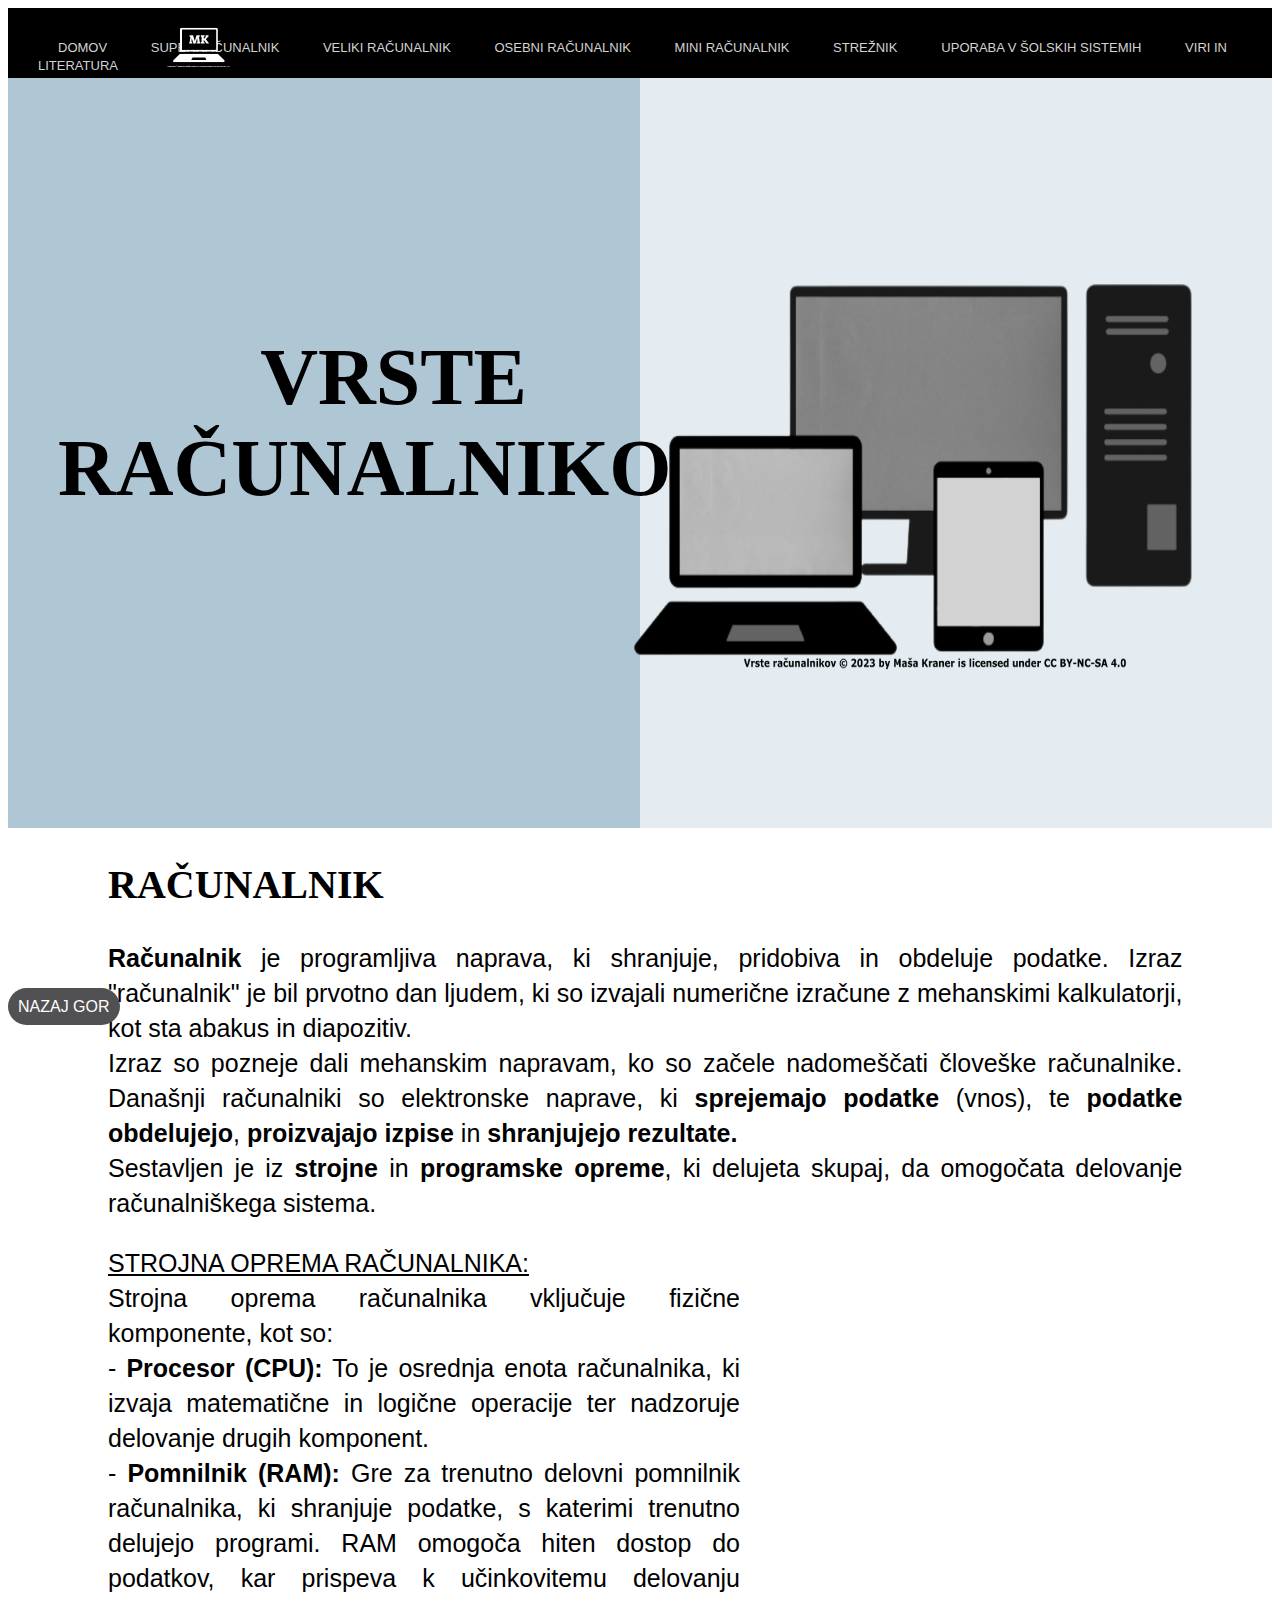
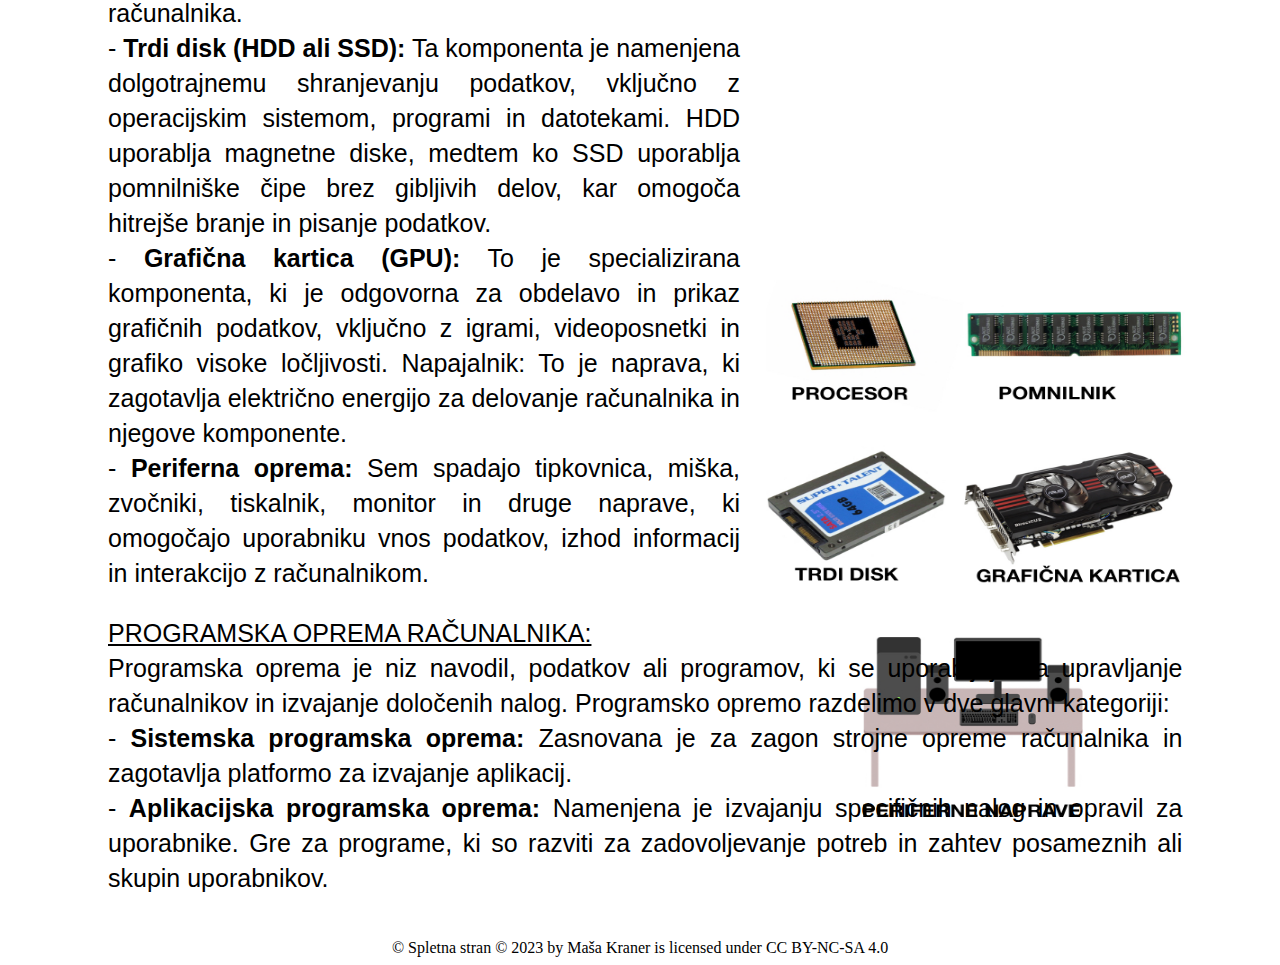
==== index.html @ db005676 "Update index.html" ====
<!DOCTYPE html>
<html>
<head> <!-- v glavi ponavadi opišemo dokument. Kar napišemo ni vidno v brskalniku -->
		<title> Vrste računalnikov </title> <!-- naslov je viden v naslovni vrstici brskalnika -->
		<meta charset="UTF-8"> <!-- pokriva skoraj vse znake in simbole na svetu -->
		<meta name="viewport" content="width=device-width; initial-scale=1.0">
		<link rel="stylesheet" type="text/css" href="css/style.css"> <!-- povezava do style.css datoteke -->
</head>
<body>
	<nav> <!-- meni vrstica-->
		<ul>
			<li><a href="index.html"> DOMOV </a></li> <!-- povezava do index (začetne) strani -->
			<li><a href="super_racunalnik.html"> SUPERRAČUNALNIK </a></li> <!-- povezava do superračunalnik strani -->
			<li><a href="veliki_racunalnik.html"> VELIKI RAČUNALNIK </a></li> <!-- povezava do veliki računalnik strani -->
			<li><a href="osebni_racunalnik.html"> OSEBNI RAČUNALNIK </a></li> <!-- povezava do osebni računalnik strani -->
			<li><a href="mini_racunalnik.html"> MINI RAČUNALNIK </a></li> <!-- povezava do mini računalnik strani -->
			<li><a href="strezniki.html"> STREŽNIK</a></li> <!-- povezava do strežnik strani -->
			<li><a href="uporaba_v_solah.html"> UPORABA V ŠOLSKIH SISTEMIH </a></li> <!-- povezava do uporaba v šolah strani -->
			<li><a href="viri.html"> VIRI IN LITERATURA</a></li> <!-- povezava do viri in literature -->
			<li><a class="brez" href="index.html"><img style="position: absolute; top:0%;" src="slike/MK.svg" alt="logo" width="90" height="90"></a> </li> <!-- logo (vektorska slika .svg), klik na logo popelje uporabnika na prvotno stran -->
		</ul>
	</nav>

	<div class="ozadje"> <h1 style="position: relative;left:50px; top:200px; font-size: 80px;"> VRSTE <br> RAČUNALNIKOV </h1> <img style="position: absolute; right:4%; top:30%;" src="slike/prvaSlika.png" alt="Vrste računalnikov" width="600" height="400"> </div> <!-- na prvi strani, da se ozadje razdeli na dve barvi, na levi strani je naslov VRSTE RAČUNALNIKOV, na desni strani pa je slika vrst računalnikov -->

	<h2> RAČUNALNIK </h2> 
	
	<p> <b>Računalnik</b> je programljiva naprava, ki shranjuje, pridobiva in obdeluje podatke. Izraz "računalnik" je bil prvotno dan ljudem, ki so izvajali numerične izračune z mehanskimi kalkulatorji, kot sta abakus in diapozitiv.<br> 
	Izraz so pozneje dali mehanskim napravam, ko so začele nadomeščati človeške računalnike. Današnji računalniki so elektronske naprave, ki <b>sprejemajo podatke</b> (vnos), te <b>podatke obdelujejo</b>,<b> proizvajajo izpise </b> in <b>shranjujejo rezultate.</b> <br>
	Sestavljen je iz <b>strojne</b> in <b>programske opreme</b>, ki delujeta skupaj, da omogočata delovanje računalniškega sistema. <br> </p>

	<!-- da je besedilo samo na polovici strani -->
	<div class="polovica_besedila"> <u>STROJNA OPREMA RAČUNALNIKA:</u><br>
	Strojna oprema računalnika vključuje fizične komponente, kot so:<br>
	-<b> Procesor (CPU):</b> To je osrednja enota računalnika, ki izvaja matematične in logične operacije ter nadzoruje delovanje drugih komponent.<br>
	-<b> Pomnilnik (RAM):</b> Gre za trenutno delovni pomnilnik računalnika, ki shranjuje podatke, s katerimi trenutno delujejo programi. RAM omogoča hiten dostop do podatkov, kar prispeva k učinkovitemu delovanju računalnika. <br>
	-<b> Trdi disk (HDD ali SSD):</b> Ta komponenta je namenjena dolgotrajnemu shranjevanju podatkov, vključno z operacijskim sistemom, programi in datotekami. HDD uporablja magnetne diske, medtem ko SSD uporablja pomnilniške čipe brez gibljivih delov, kar omogoča hitrejše branje in pisanje podatkov.<br>
	-<b> Grafična kartica (GPU):</b> To je specializirana komponenta, ki je odgovorna za obdelavo in prikaz grafičnih podatkov, vključno z igrami, videoposnetki in grafiko visoke ločljivosti.
	Napajalnik: To je naprava, ki zagotavlja električno energijo za delovanje računalnika in njegove komponente. <br>
	-<b> Periferna oprema:</b> Sem spadajo tipkovnica, miška, zvočniki, tiskalnik, monitor in druge naprave, ki omogočajo uporabniku vnos podatkov, izhod informacij in interakcijo z računalnikom. <br> </div>

	<img style="position:absolute; right:5%; bottom:-170%;" src="slike/strojna_oprema.jpeg" alt="Vrste racunalnikov © 2023 by Maša Kraner is licensed under CC BY-NC-SA 4.0 " width="450" height="550">   <!-- slika bo na desni strani zaslona, odmakjena od zgornjega in desnega roba glede na procente, prilagodila sem tudi velikosti slik -->

	<p> <u>PROGRAMSKA OPREMA RAČUNALNIKA:</u> <br>
	Programska oprema je niz navodil, podatkov ali programov, ki se uporabljajo za upravljanje računalnikov in izvajanje določenih nalog. Programsko opremo razdelimo v dve glavni kategoriji: <br>
	- <b>Sistemska programska oprema:</b> Zasnovana je za zagon strojne opreme računalnika in zagotavlja platformo za izvajanje aplikacij. <br>
	- <b>Aplikacijska programska oprema:</b> Namenjena je izvajanju specifičnih nalog in opravil za uporabnike. Gre za programe, ki so razviti za zadovoljevanje potreb in zahtev posameznih ali skupin uporabnikov. <br>  </p>

	<a href="#" class="gumb_za_gor">NAZAJ GOR</a> <!-- ko uporabnik pride do konca strani, se vmes pojavi gumb, ki te vrne nazaj na zgornjo stran -->
	
	<footer style="text-align: center;"> &copy; Spletna stran © 2023 by Maša Kraner is licensed under CC BY-NC-SA 4.0  </footer> <!-- CC licenca spletne strani-->

</body>
</html>
---- css/style.css ----
body {
	overflow-x: hidden
}

/* Naslov h1, ki je na začetni strani bo imel sredinsko poravnavo, pisava bo Comic Sans MS in velikosti 40px */
h1{
	text-align: center;
	font-family: Comic Sans MS;
	font-size: 40px;
}

/* vsi podnaslovi h2 so velikosti 40px, pisave Verdane in od levega roba odmaknjeni za 100px*/
h2{
	font-size: 40px;
	font-family: verdana;
	position: relative;
	left: 100px;
}

/* vsa besedila so velikosti 25px, imajo obojestransko pravnavo, pisava je Arial, 
širina celotnega besedila je 85% glede na zaslon, in odmaknjeno za 100px od levega roba. 
prav tako je odmik med vrsticami 35px */
p{
	font-size: 25px;
	position: relative;
	text-align: justify;
	font-family: arial;
	left: 100px;
	width:85%;
	line-height: 35px;
}

/* višina menija je 70px in je širok 100% glede na zaslon */
nav {
	top: 0;
	left: 0;
	height: 70px;
	width: 100%;
	overflow: hidden;
}

/* seznam ne bo označen, prostor okoli besedila bo 30px in ozadje bo črno */
ul {
	list-style-type: none;
	padding: 30px;
	margin: 0;
	background-color: black;
}

/* elementi bodo v vrstici namesto v stolpcih, velikosti 12px in Arial pisave */
li {
	display: inline;
	font-size: 13px;
	font-family: Arial;
}

/* besedilo ne bo označeno, bo svetlo sive barve*/ 
li a {
	text-decoration: none;
	color: lightgrey;
	padding: 10px 20px; /* prostor okoli besedila */
}

/* ko se z miško postaviš na element, ta spremeni barvo na temno sivo. Obarvani okvirček ima padding 10 in 20px. Pisava pa se spremeni na črno barvo*/
li a:hover {
  	background-color: darkgrey;
  	padding: 10px 20px;
  	color: black;
}

.brez:hover {
	background-color: black;
  	padding: 10px 20px;
  	color: black;
}

/* ozadje na začetni strani, je polovica v temno modri in svetlo modri barvi. Velikosti je 750px in ima širino čez celoten zaslon*/
.ozadje{
	width: 100%;
	left:0;
	height: 750px;
	/* prva polovica (od 0-50% zaslona bo temno modre barve, od 50-100% zaslona bo pa svetlo modre barve)*/
	background: linear-gradient(
	  to right,
	  #AFC6D5 0%, 
	  #AFC6D5 50%,
	  #E4ECF1 50%,
	  #E4ECF1 100%
	);
	display: flex;

}

/* besedilo je enako kot pri p, samo da je širina lahko do 50% glede na zaslon*/
.polovica_besedila {
	font-size: 25px;
	position: relative;
	text-align: justify;
	font-family: arial;
	left: 100px;
	width:50%;
	line-height: 35px;
}

/* ko se uporabnik pomakne po strani navzdol, se pojavi gumb. Ko uporabnik klikne na gumb, ga vrne nazaj na začetek strani. */

.gumb_za_gor {
  --offset: 80px; /* ko se uporabnik pomakne po strani navzdol za 80px se gumb pojavi */
  margin-top: calc(100vh + var(--offset));
  position: sticky; /* omogoča, da je gumb vedno na spodnji strani*/
  bottom: 20px;  /* od spodnjega roba bo gumb odmaknjen za 20px */    
  text-decoration: none; /* gumb ne bo podčrtan */
  padding: 10px; /* padding bo za 10px - velikost prostora okoli besedila */
  font-family: sans-serif;
  color: #fff; /* barva pisave bo črna */
  background: #515052; /* ozadje gumba bo temno sive barve */
  border-radius: 100px; /* robovi gumba bodo zaokroženi*/
  white-space: nowrap; /*da je besedilo NAZAJ GOR v eni vrstici */
}
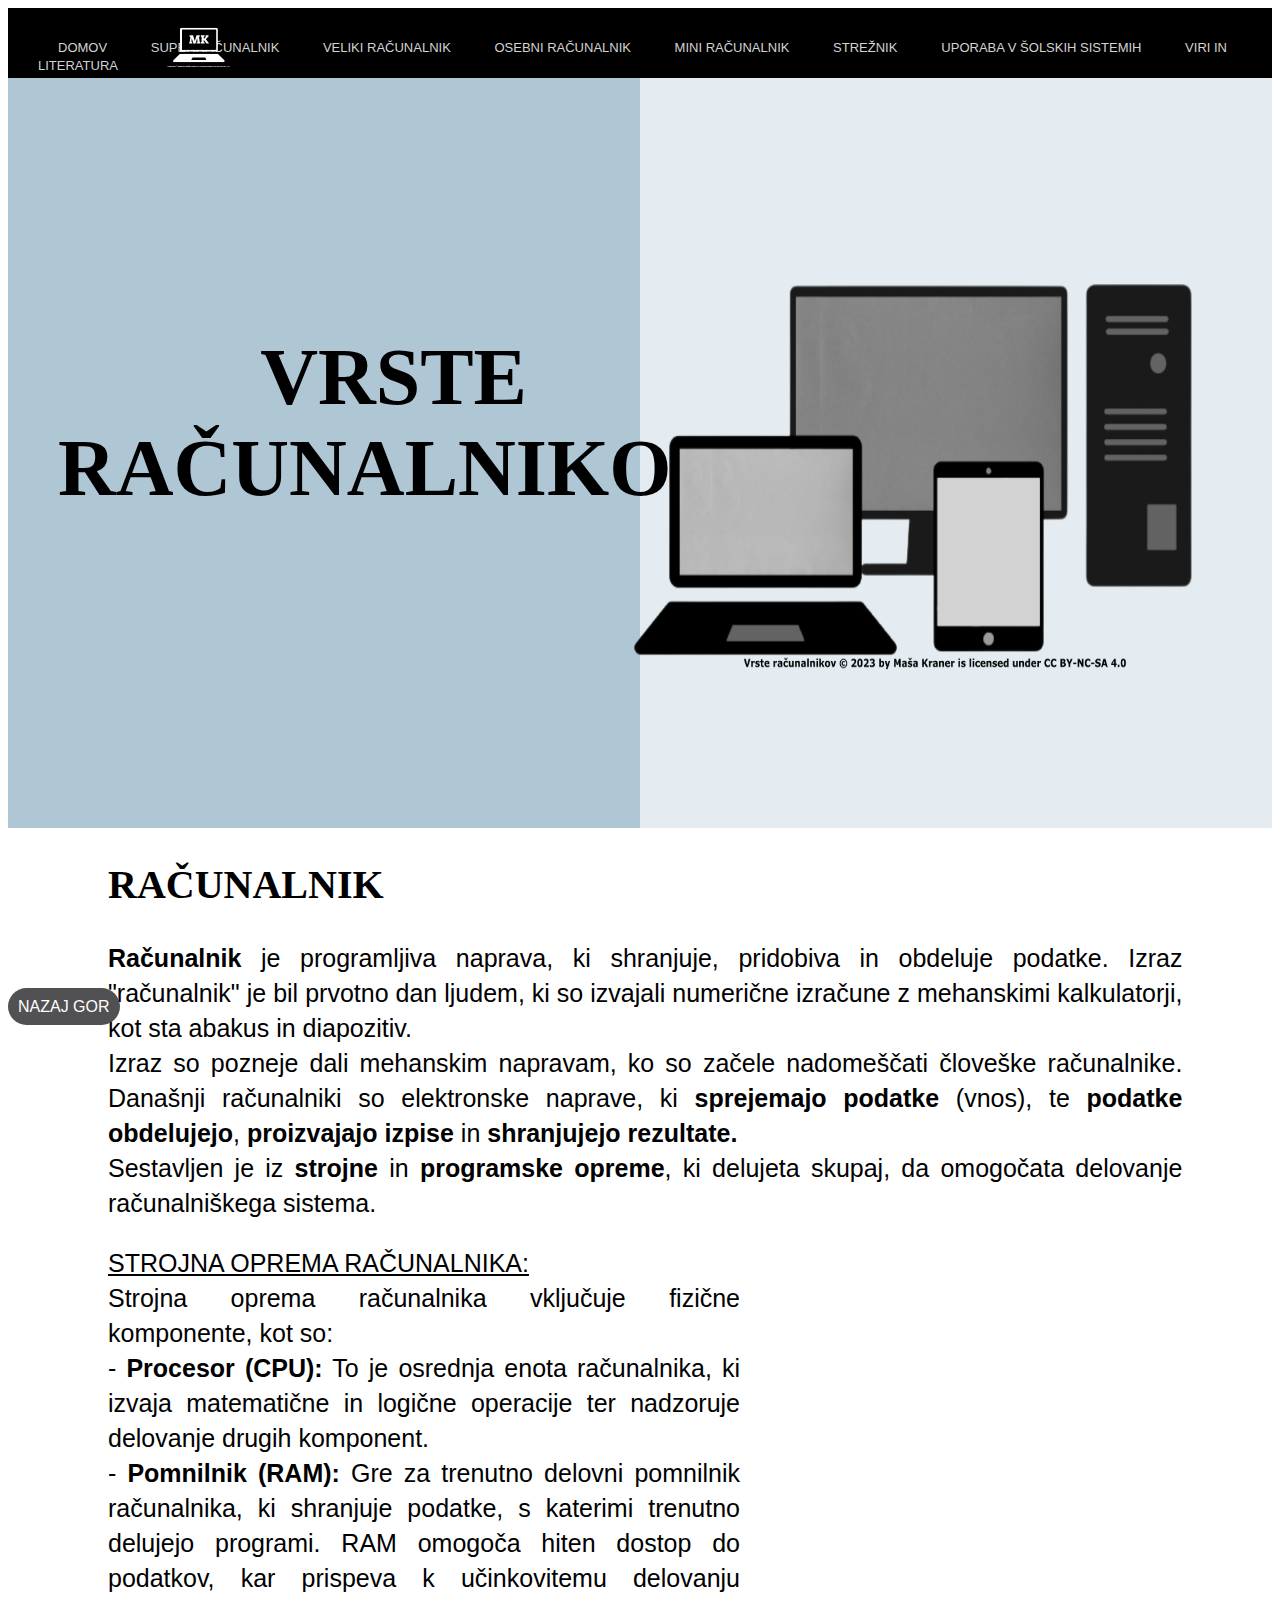
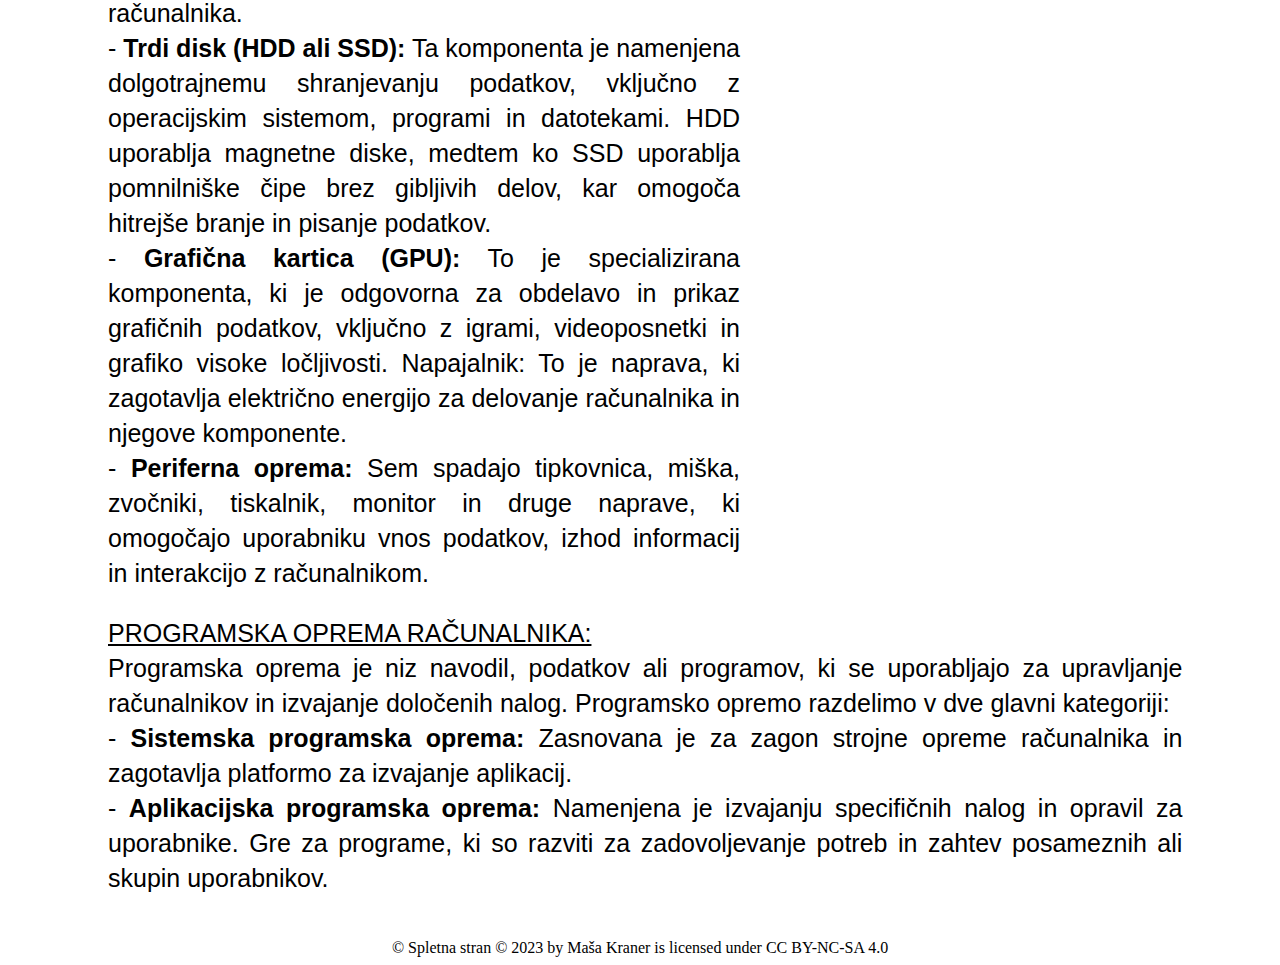
==== commit 1979a5de: "Update index.html" ====
--- a/index.html
+++ b/index.html
@@ -39,7 +39,7 @@
 	Napajalnik: To je naprava, ki zagotavlja električno energijo za delovanje računalnika in njegove komponente. <br>
 	-<b> Periferna oprema:</b> Sem spadajo tipkovnica, miška, zvočniki, tiskalnik, monitor in druge naprave, ki omogočajo uporabniku vnos podatkov, izhod informacij in interakcijo z računalnikom. <br> </div>
 
-	<img style="position:absolute; right:5%; bottom:-170%;" src="slike/strojna_oprema.jpeg" alt="Vrste racunalnikov © 2023 by Maša Kraner is licensed under CC BY-NC-SA 4.0 " width="450" height="550">   <!-- slika bo na desni strani zaslona, odmakjena od zgornjega in desnega roba glede na procente, prilagodila sem tudi velikosti slik -->
+	<img style="position:absolute; right:5%; bottom:170%;" src="slike/strojna_oprema.jpeg" alt="Vrste racunalnikov © 2023 by Maša Kraner is licensed under CC BY-NC-SA 4.0 " width="450" height="550">   <!-- slika bo na desni strani zaslona, odmakjena od zgornjega in desnega roba glede na procente, prilagodila sem tudi velikosti slik -->
 
 	<p> <u>PROGRAMSKA OPREMA RAČUNALNIKA:</u> <br>
 	Programska oprema je niz navodil, podatkov ali programov, ki se uporabljajo za upravljanje računalnikov in izvajanje določenih nalog. Programsko opremo razdelimo v dve glavni kategoriji: <br>
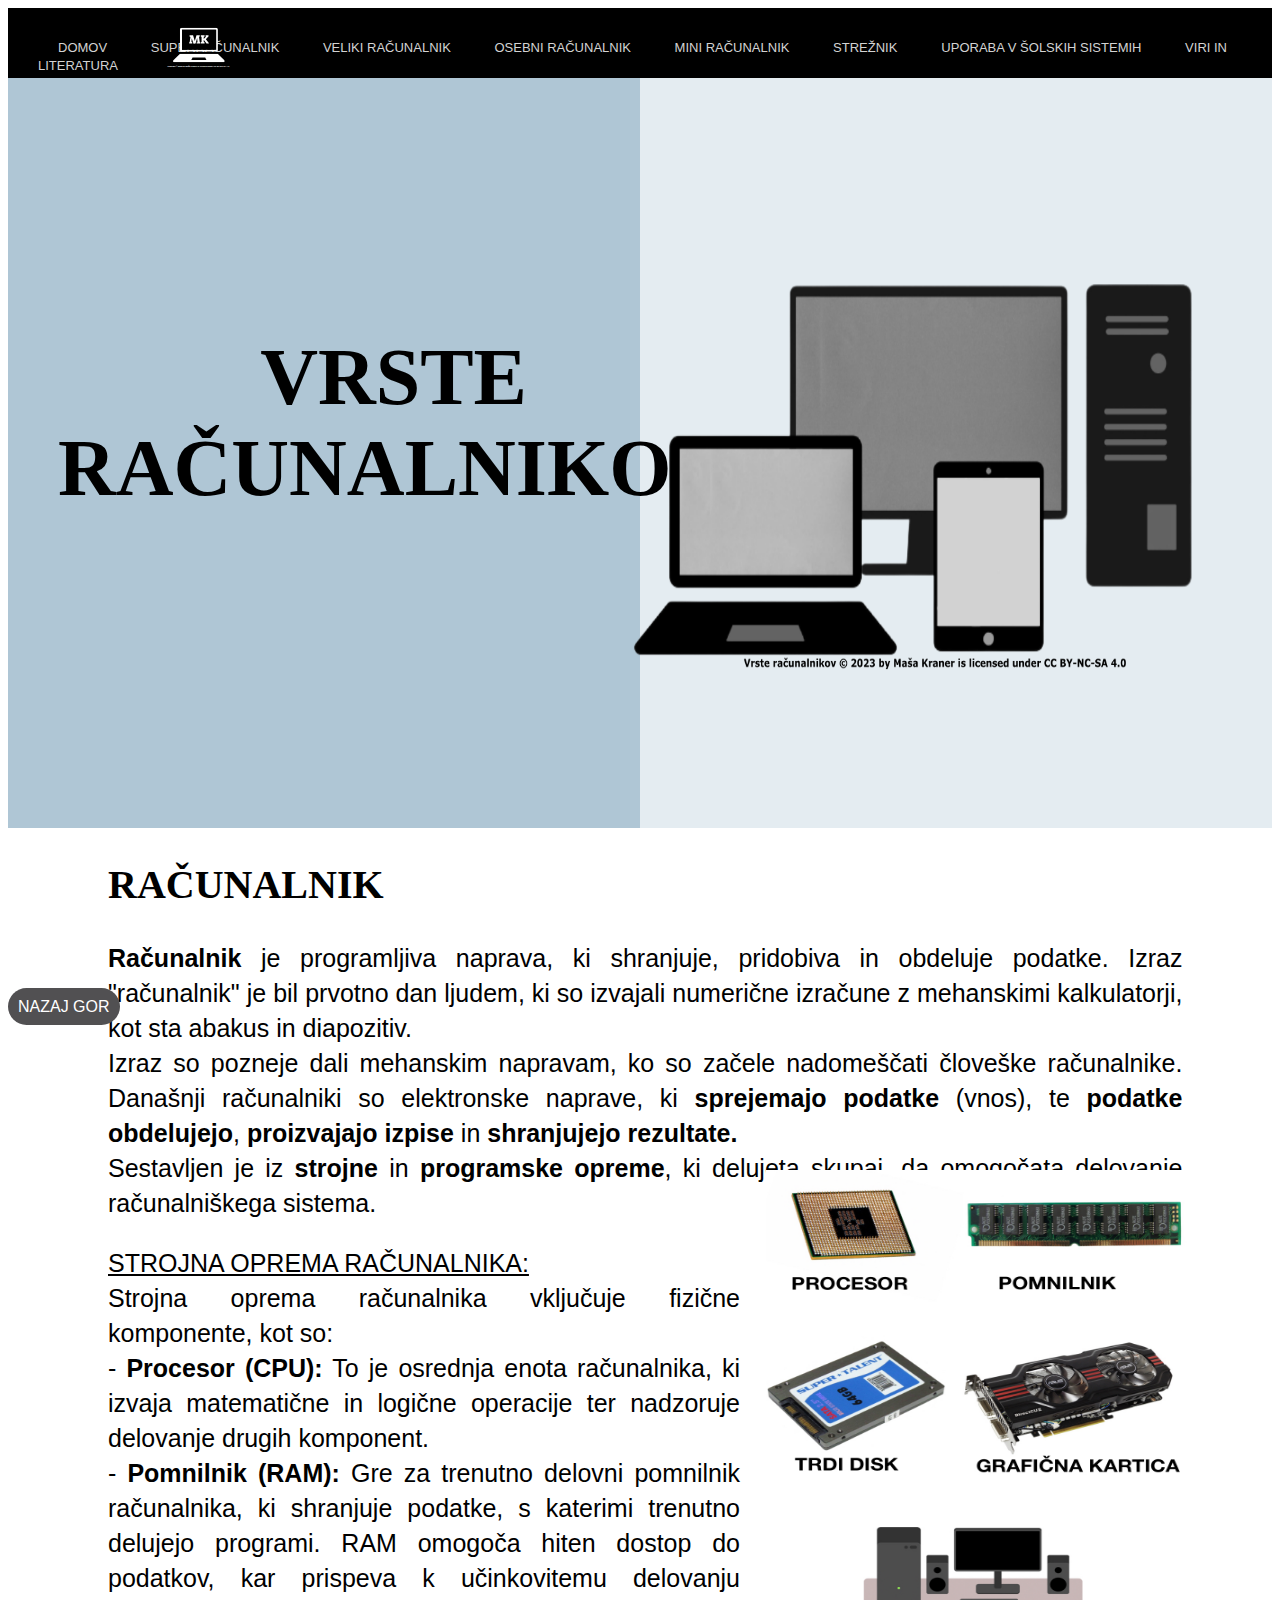
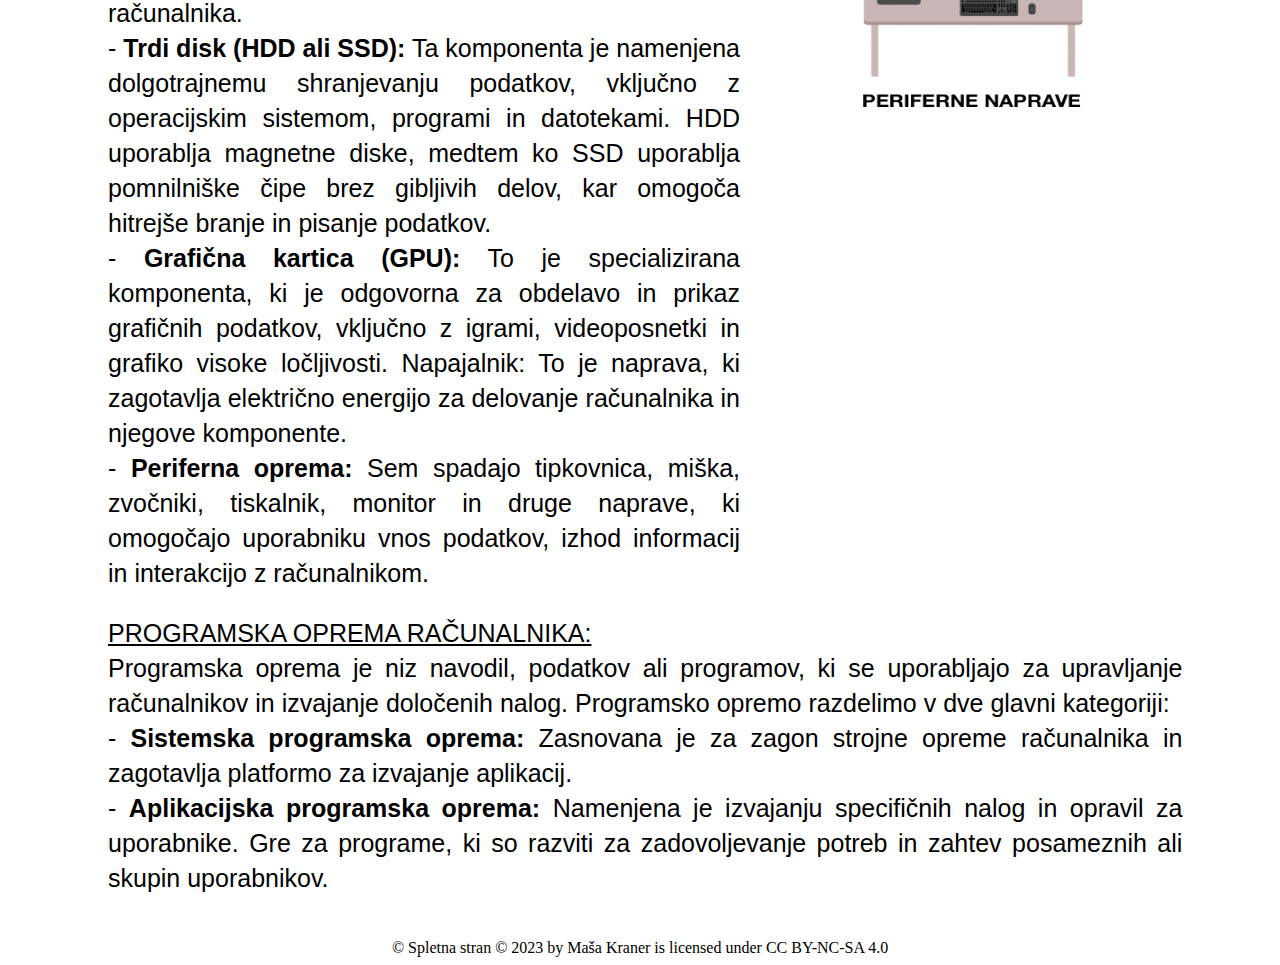
==== commit 1faa9a02: "Update index.html" ====
--- a/index.html
+++ b/index.html
@@ -39,7 +39,7 @@
 	Napajalnik: To je naprava, ki zagotavlja električno energijo za delovanje računalnika in njegove komponente. <br>
 	-<b> Periferna oprema:</b> Sem spadajo tipkovnica, miška, zvočniki, tiskalnik, monitor in druge naprave, ki omogočajo uporabniku vnos podatkov, izhod informacij in interakcijo z računalnikom. <br> </div>
 
-	<img style="position:absolute; right:5%; bottom:170%;" src="slike/strojna_oprema.jpeg" alt="Vrste racunalnikov © 2023 by Maša Kraner is licensed under CC BY-NC-SA 4.0 " width="450" height="550">   <!-- slika bo na desni strani zaslona, odmakjena od zgornjega in desnega roba glede na procente, prilagodila sem tudi velikosti slik -->
+	<img style="position:absolute; right:5%; top:130%;" src="slike/strojna_oprema.jpeg" alt="Vrste racunalnikov © 2023 by Maša Kraner is licensed under CC BY-NC-SA 4.0 " width="450" height="550">   <!-- slika bo na desni strani zaslona, odmakjena od zgornjega in desnega roba glede na procente, prilagodila sem tudi velikosti slik -->
 
 	<p> <u>PROGRAMSKA OPREMA RAČUNALNIKA:</u> <br>
 	Programska oprema je niz navodil, podatkov ali programov, ki se uporabljajo za upravljanje računalnikov in izvajanje določenih nalog. Programsko opremo razdelimo v dve glavni kategoriji: <br>
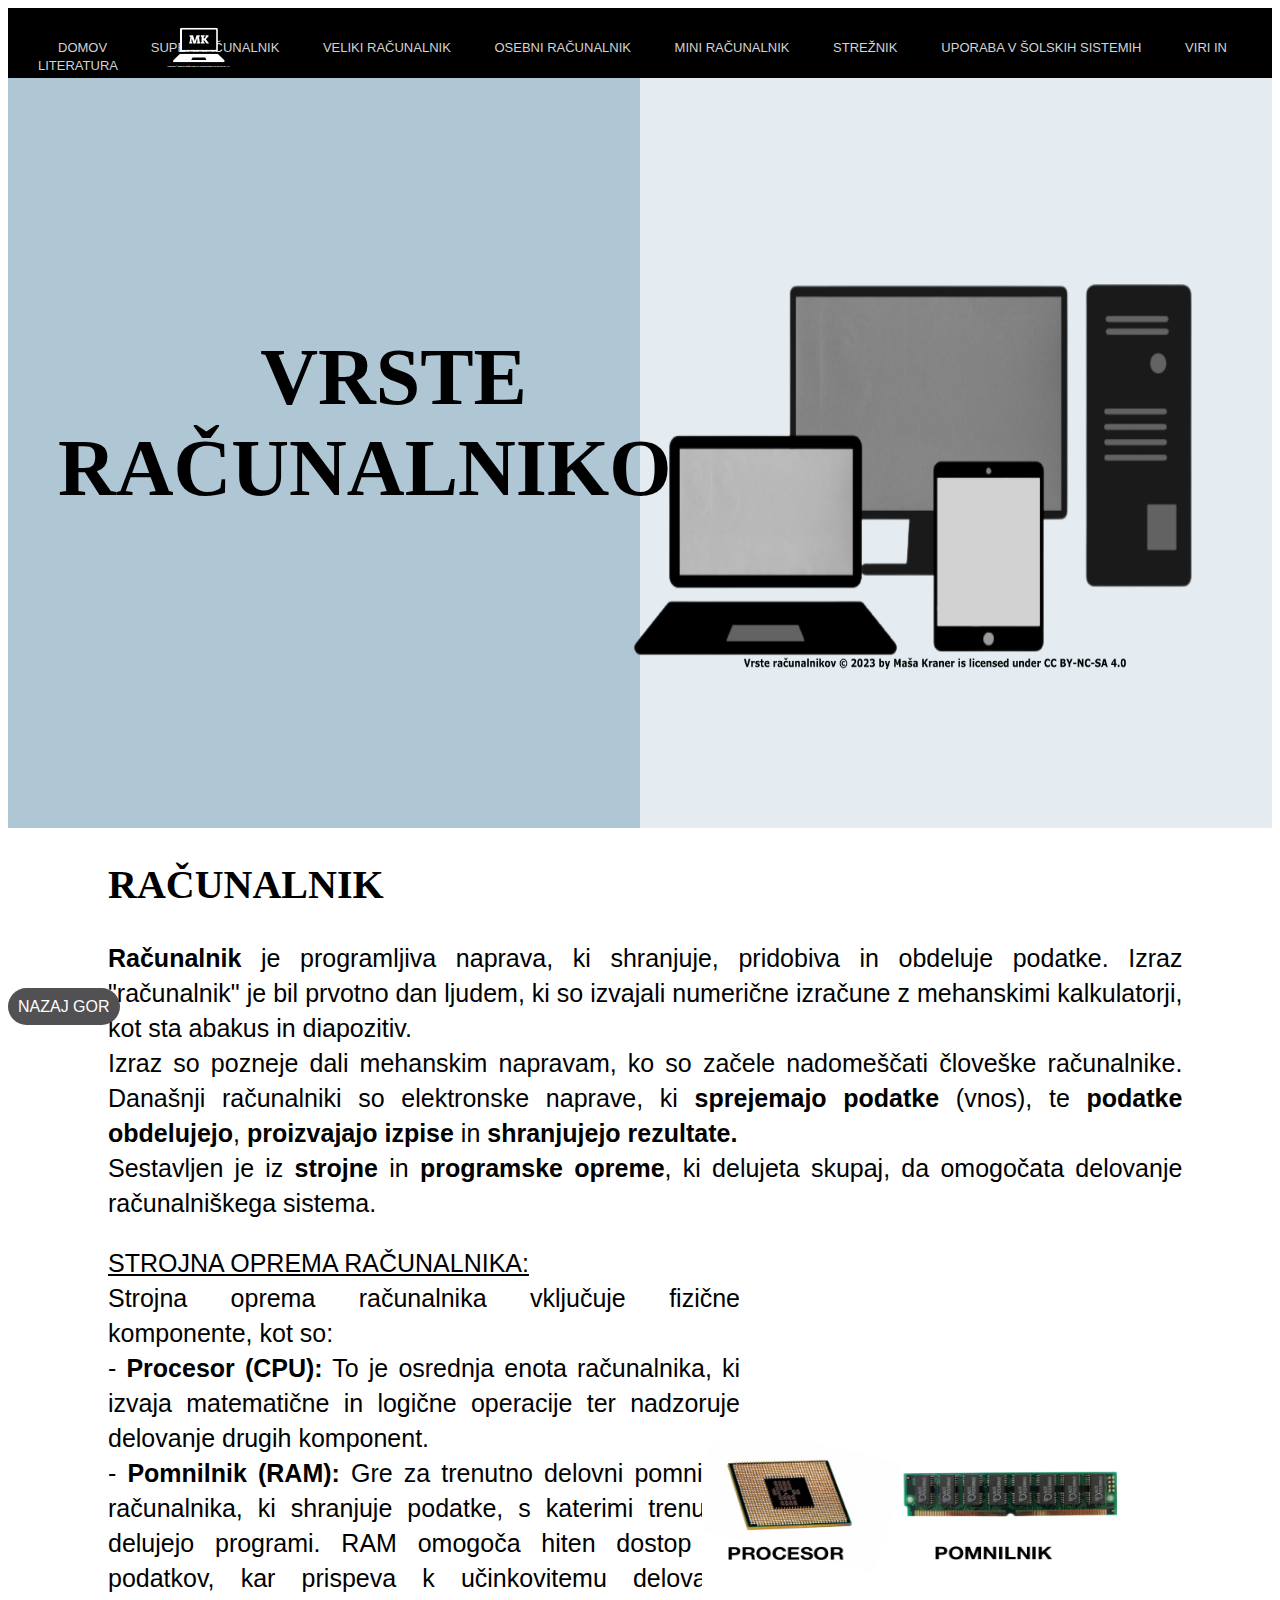
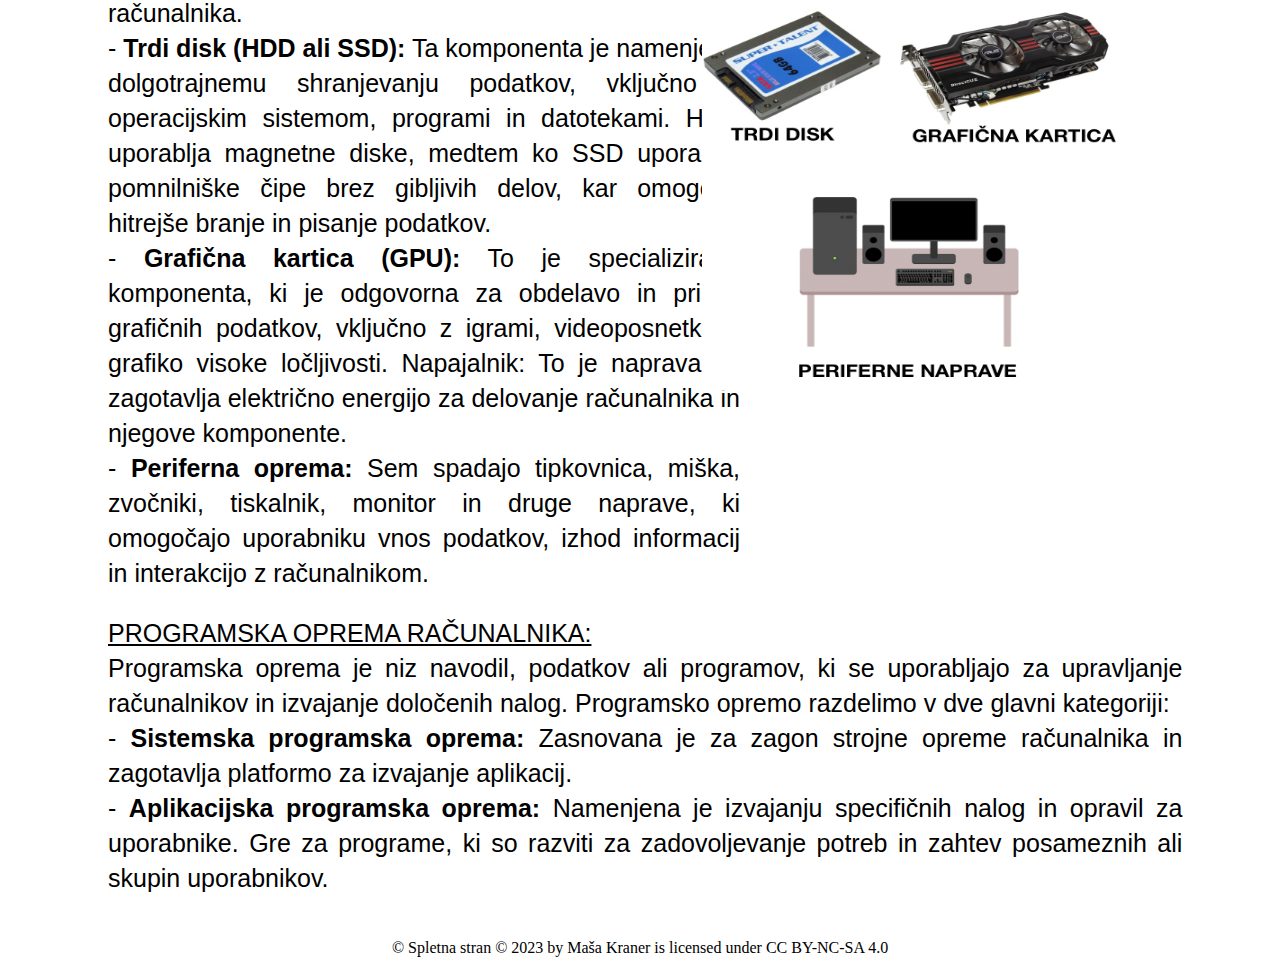
==== commit 83dd30f1: "Update index.html" ====
--- a/index.html
+++ b/index.html
@@ -39,7 +39,7 @@
 	Napajalnik: To je naprava, ki zagotavlja električno energijo za delovanje računalnika in njegove komponente. <br>
 	-<b> Periferna oprema:</b> Sem spadajo tipkovnica, miška, zvočniki, tiskalnik, monitor in druge naprave, ki omogočajo uporabniku vnos podatkov, izhod informacij in interakcijo z računalnikom. <br> </div>
 
-	<img style="position:absolute; right:5%; top:130%;" src="slike/strojna_oprema.jpeg" alt="Vrste racunalnikov © 2023 by Maša Kraner is licensed under CC BY-NC-SA 4.0 " width="450" height="550">   <!-- slika bo na desni strani zaslona, odmakjena od zgornjega in desnega roba glede na procente, prilagodila sem tudi velikosti slik -->
+	<img style="position:absolute; right:10%; top:160%;" src="slike/strojna_oprema.jpeg" alt="Vrste racunalnikov © 2023 by Maša Kraner is licensed under CC BY-NC-SA 4.0 " width="450" height="550">   <!-- slika bo na desni strani zaslona, odmakjena od zgornjega in desnega roba glede na procente, prilagodila sem tudi velikosti slik -->
 
 	<p> <u>PROGRAMSKA OPREMA RAČUNALNIKA:</u> <br>
 	Programska oprema je niz navodil, podatkov ali programov, ki se uporabljajo za upravljanje računalnikov in izvajanje določenih nalog. Programsko opremo razdelimo v dve glavni kategoriji: <br>
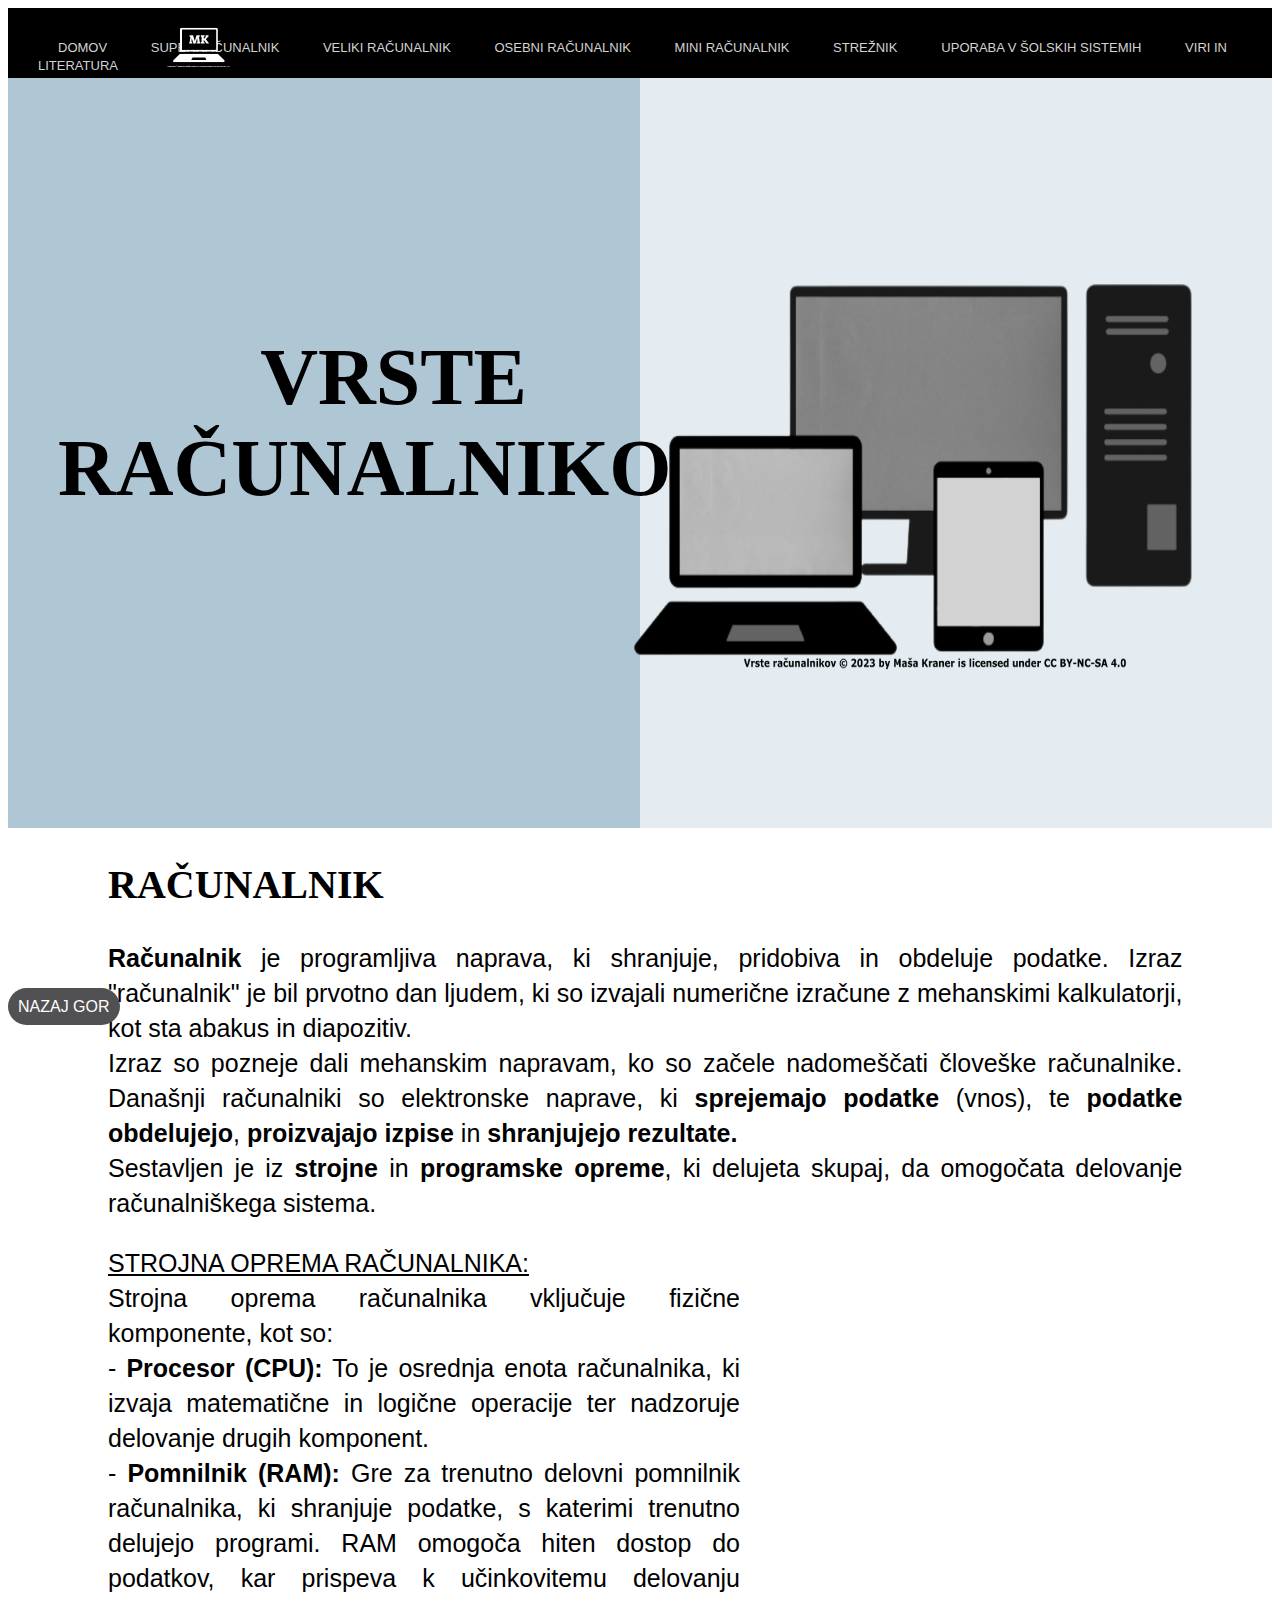
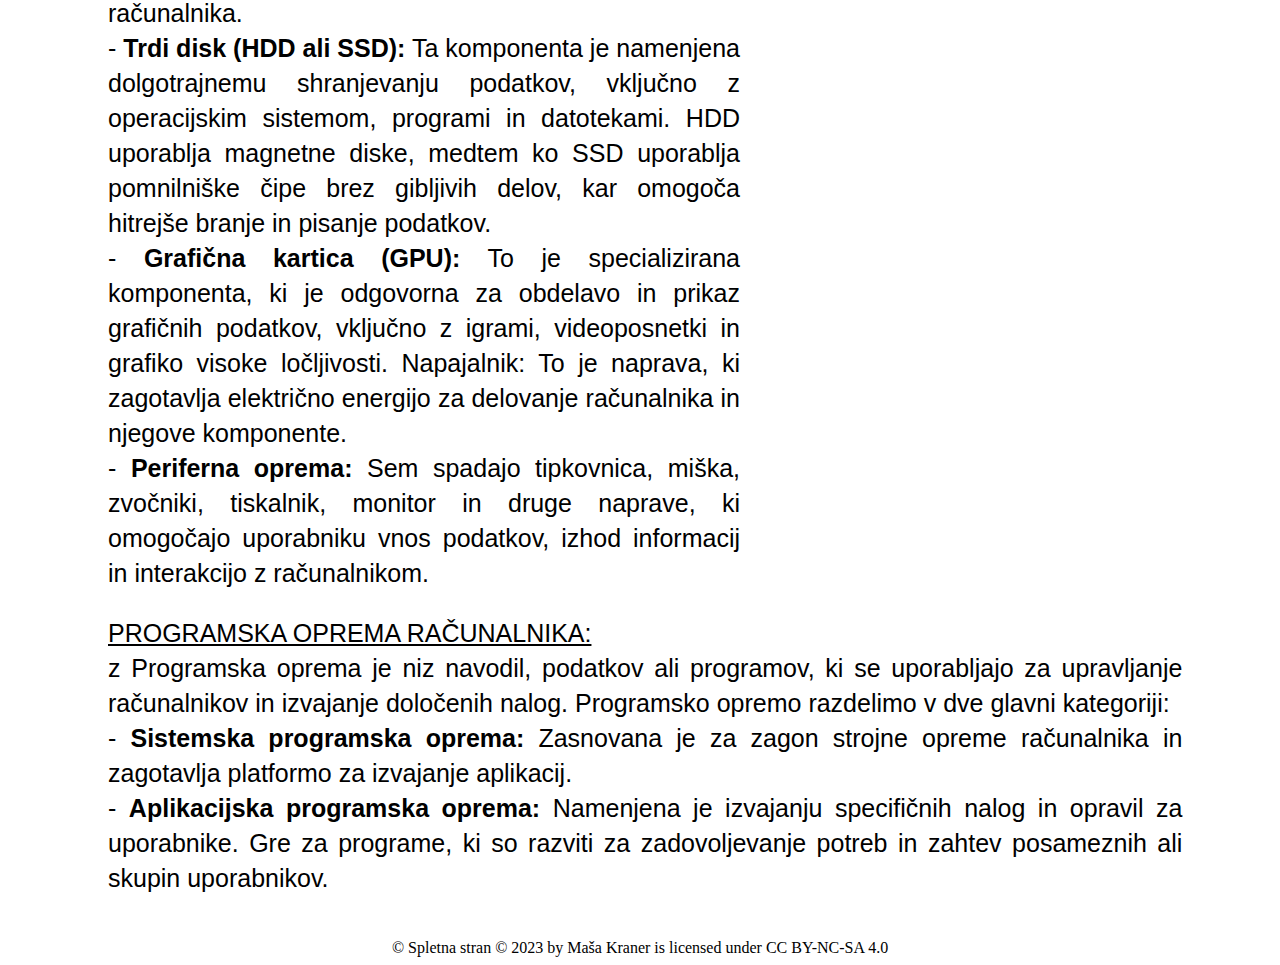
==== commit 24fe561a: "Update index.html" ====
--- a/index.html
+++ b/index.html
@@ -37,11 +37,11 @@
 	-<b> Trdi disk (HDD ali SSD):</b> Ta komponenta je namenjena dolgotrajnemu shranjevanju podatkov, vključno z operacijskim sistemom, programi in datotekami. HDD uporablja magnetne diske, medtem ko SSD uporablja pomnilniške čipe brez gibljivih delov, kar omogoča hitrejše branje in pisanje podatkov.<br>
 	-<b> Grafična kartica (GPU):</b> To je specializirana komponenta, ki je odgovorna za obdelavo in prikaz grafičnih podatkov, vključno z igrami, videoposnetki in grafiko visoke ločljivosti.
 	Napajalnik: To je naprava, ki zagotavlja električno energijo za delovanje računalnika in njegove komponente. <br>
-	-<b> Periferna oprema:</b> Sem spadajo tipkovnica, miška, zvočniki, tiskalnik, monitor in druge naprave, ki omogočajo uporabniku vnos podatkov, izhod informacij in interakcijo z računalnikom. <br> </div>
+	-<b> Periferna oprema:</b> Sem spadajo tipkovnica, miška, zvočniki, tiskalnik, monitor in druge naprave, ki omogočajo uporabniku vnos podatkov, izhod informacij in interakcijo z računalnikom. <br> </div
 
 	<img style="position:absolute; right:10%; top:160%;" src="slike/strojna_oprema.jpeg" alt="Vrste racunalnikov © 2023 by Maša Kraner is licensed under CC BY-NC-SA 4.0 " width="450" height="550">   <!-- slika bo na desni strani zaslona, odmakjena od zgornjega in desnega roba glede na procente, prilagodila sem tudi velikosti slik -->
 
-	<p> <u>PROGRAMSKA OPREMA RAČUNALNIKA:</u> <br>
+	<p><u>PROGRAMSKA OPREMA RAČUNALNIKA:</u> <br>z
 	Programska oprema je niz navodil, podatkov ali programov, ki se uporabljajo za upravljanje računalnikov in izvajanje določenih nalog. Programsko opremo razdelimo v dve glavni kategoriji: <br>
 	- <b>Sistemska programska oprema:</b> Zasnovana je za zagon strojne opreme računalnika in zagotavlja platformo za izvajanje aplikacij. <br>
 	- <b>Aplikacijska programska oprema:</b> Namenjena je izvajanju specifičnih nalog in opravil za uporabnike. Gre za programe, ki so razviti za zadovoljevanje potreb in zahtev posameznih ali skupin uporabnikov. <br>  </p>
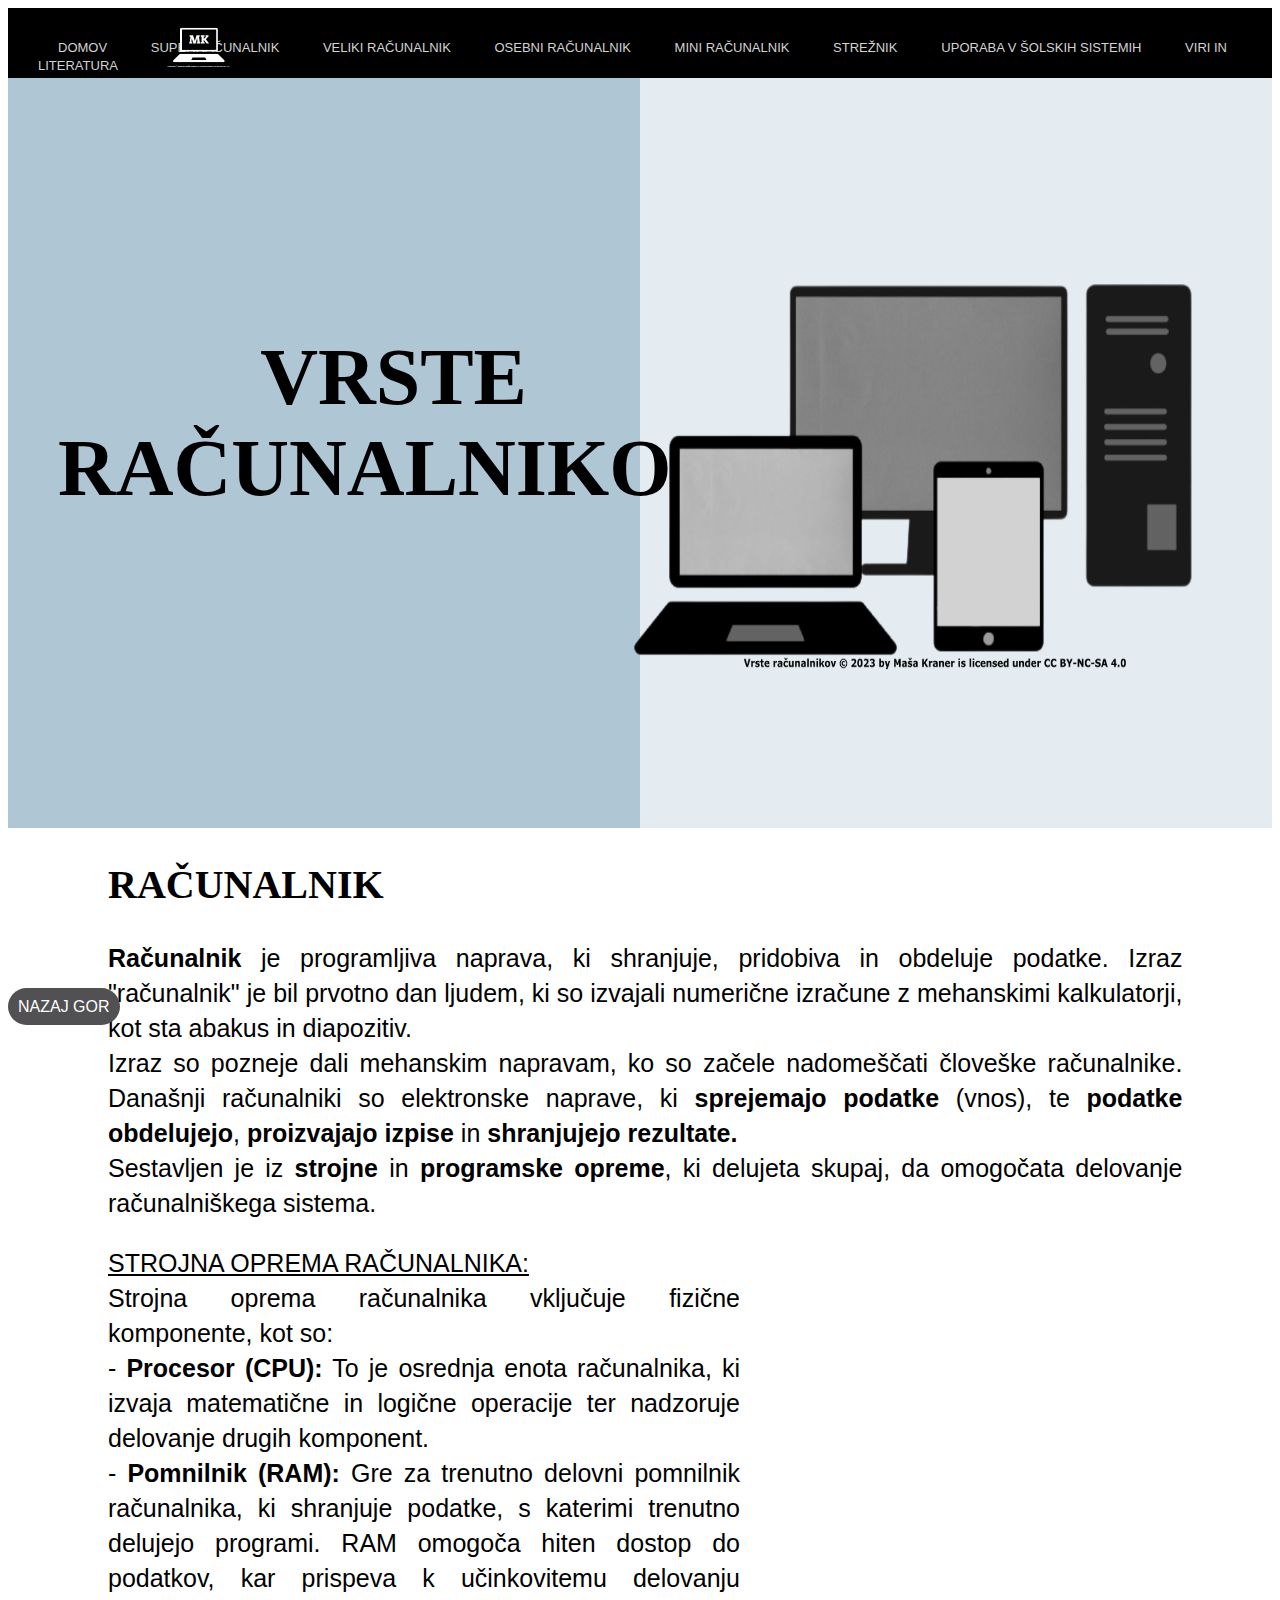
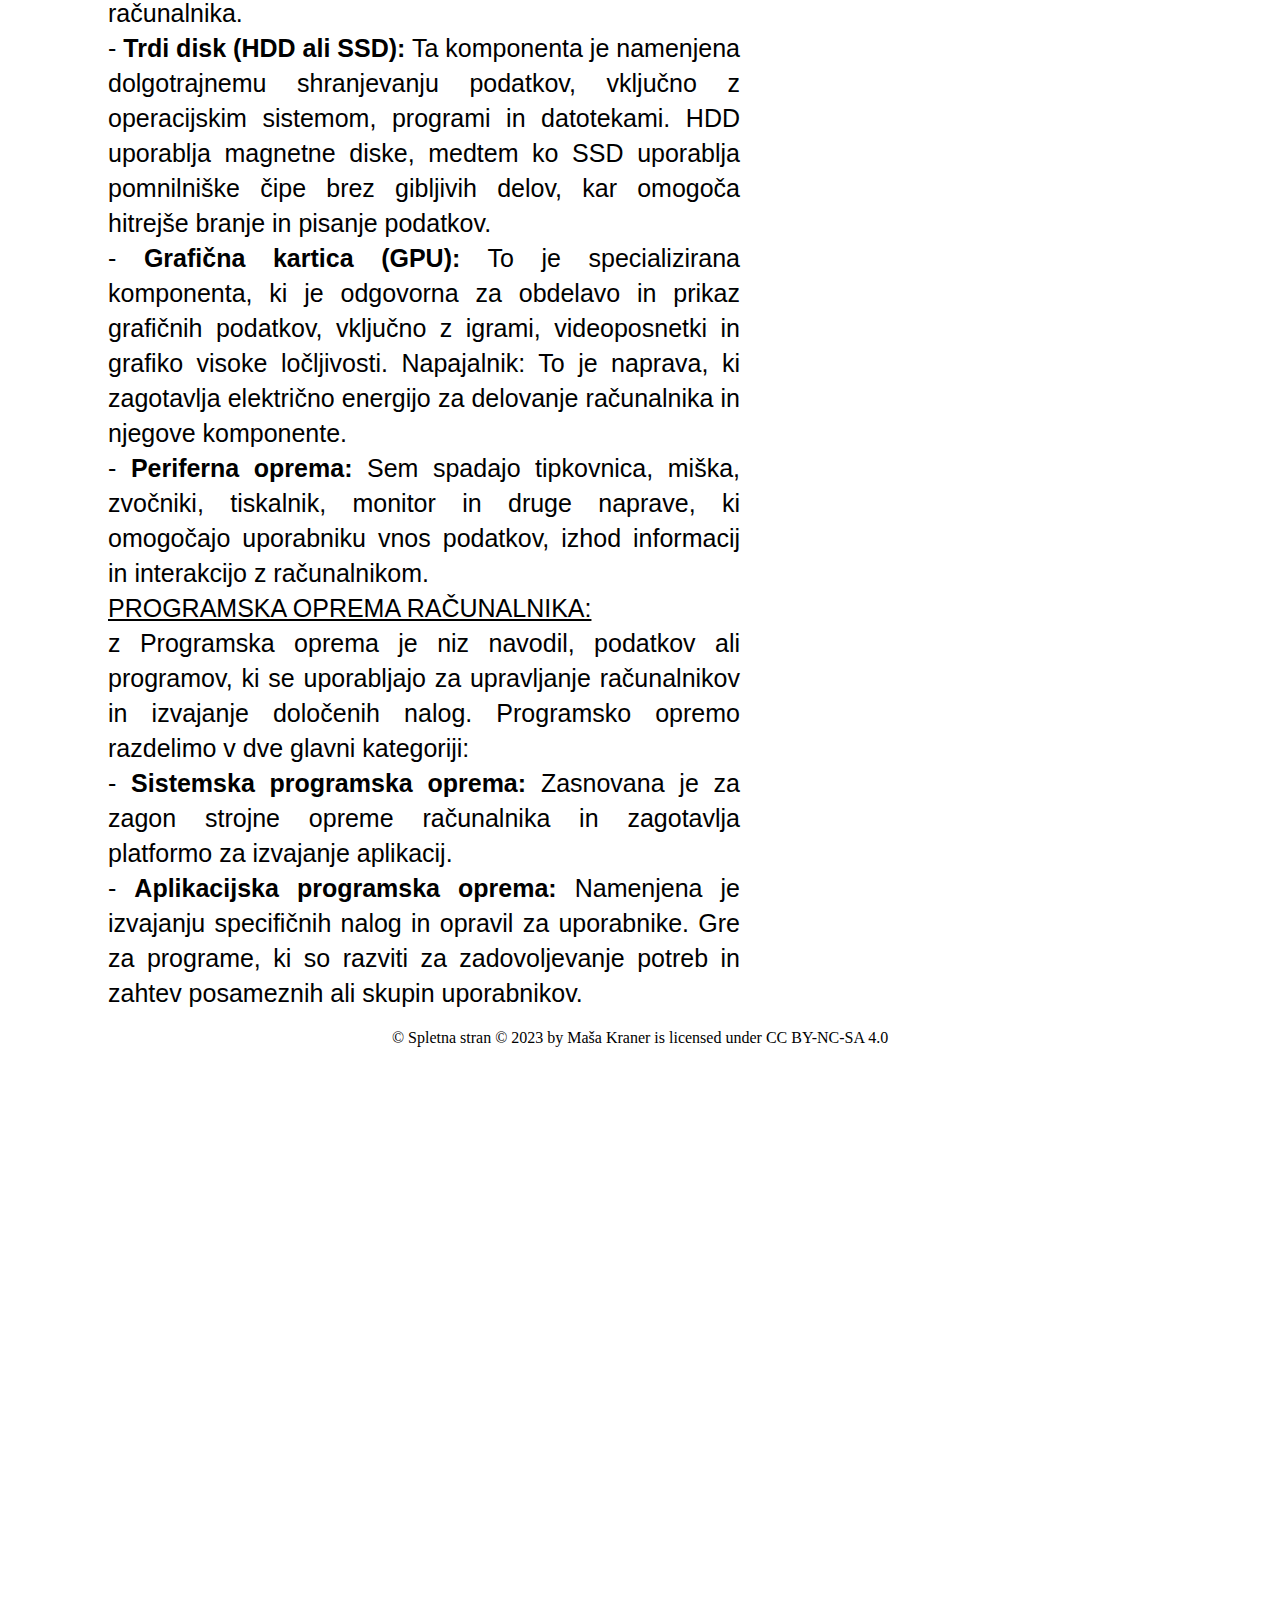
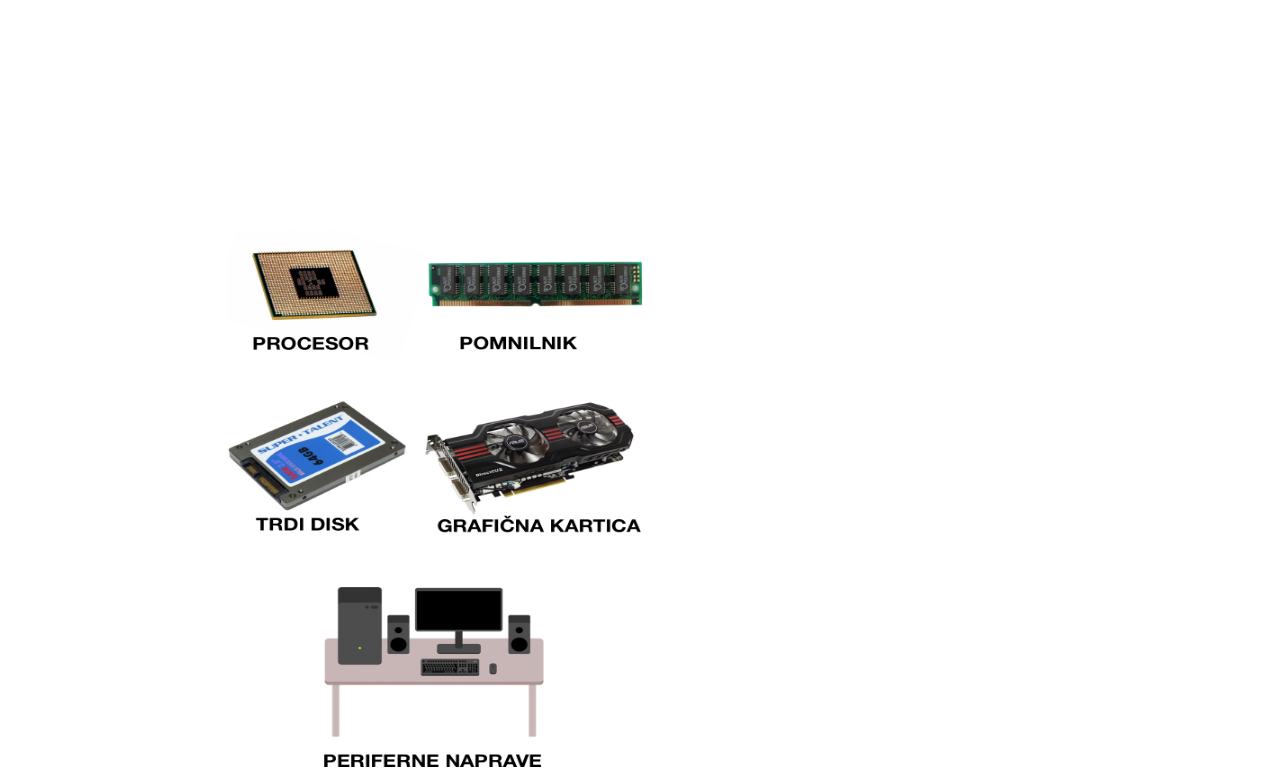
==== commit 6eac895e: "Update index.html" ====
--- a/index.html
+++ b/index.html
@@ -3,7 +3,6 @@
 <head> <!-- v glavi ponavadi opišemo dokument. Kar napišemo ni vidno v brskalniku -->
 		<title> Vrste računalnikov </title> <!-- naslov je viden v naslovni vrstici brskalnika -->
 		<meta charset="UTF-8"> <!-- pokriva skoraj vse znake in simbole na svetu -->
-		<meta name="viewport" content="width=device-width; initial-scale=1.0">
 		<link rel="stylesheet" type="text/css" href="css/style.css"> <!-- povezava do style.css datoteke -->
 </head>
 <body>
@@ -37,14 +36,14 @@
 	-<b> Trdi disk (HDD ali SSD):</b> Ta komponenta je namenjena dolgotrajnemu shranjevanju podatkov, vključno z operacijskim sistemom, programi in datotekami. HDD uporablja magnetne diske, medtem ko SSD uporablja pomnilniške čipe brez gibljivih delov, kar omogoča hitrejše branje in pisanje podatkov.<br>
 	-<b> Grafična kartica (GPU):</b> To je specializirana komponenta, ki je odgovorna za obdelavo in prikaz grafičnih podatkov, vključno z igrami, videoposnetki in grafiko visoke ločljivosti.
 	Napajalnik: To je naprava, ki zagotavlja električno energijo za delovanje računalnika in njegove komponente. <br>
-	-<b> Periferna oprema:</b> Sem spadajo tipkovnica, miška, zvočniki, tiskalnik, monitor in druge naprave, ki omogočajo uporabniku vnos podatkov, izhod informacij in interakcijo z računalnikom. <br> </div
+	-<b> Periferna oprema:</b> Sem spadajo tipkovnica, miška, zvočniki, tiskalnik, monitor in druge naprave, ki omogočajo uporabniku vnos podatkov, izhod informacij in interakcijo z računalnikom. <br> 
 
 	<img style="position:absolute; right:10%; top:160%;" src="slike/strojna_oprema.jpeg" alt="Vrste racunalnikov © 2023 by Maša Kraner is licensed under CC BY-NC-SA 4.0 " width="450" height="550">   <!-- slika bo na desni strani zaslona, odmakjena od zgornjega in desnega roba glede na procente, prilagodila sem tudi velikosti slik -->
 
-	<p><u>PROGRAMSKA OPREMA RAČUNALNIKA:</u> <br>z
+	<u>PROGRAMSKA OPREMA RAČUNALNIKA:</u> <br>z
 	Programska oprema je niz navodil, podatkov ali programov, ki se uporabljajo za upravljanje računalnikov in izvajanje določenih nalog. Programsko opremo razdelimo v dve glavni kategoriji: <br>
 	- <b>Sistemska programska oprema:</b> Zasnovana je za zagon strojne opreme računalnika in zagotavlja platformo za izvajanje aplikacij. <br>
-	- <b>Aplikacijska programska oprema:</b> Namenjena je izvajanju specifičnih nalog in opravil za uporabnike. Gre za programe, ki so razviti za zadovoljevanje potreb in zahtev posameznih ali skupin uporabnikov. <br>  </p>
+	- <b>Aplikacijska programska oprema:</b> Namenjena je izvajanju specifičnih nalog in opravil za uporabnike. Gre za programe, ki so razviti za zadovoljevanje potreb in zahtev posameznih ali skupin uporabnikov. <br>  </div>
 
 	<a href="#" class="gumb_za_gor">NAZAJ GOR</a> <!-- ko uporabnik pride do konca strani, se vmes pojavi gumb, ki te vrne nazaj na zgornjo stran -->
 	
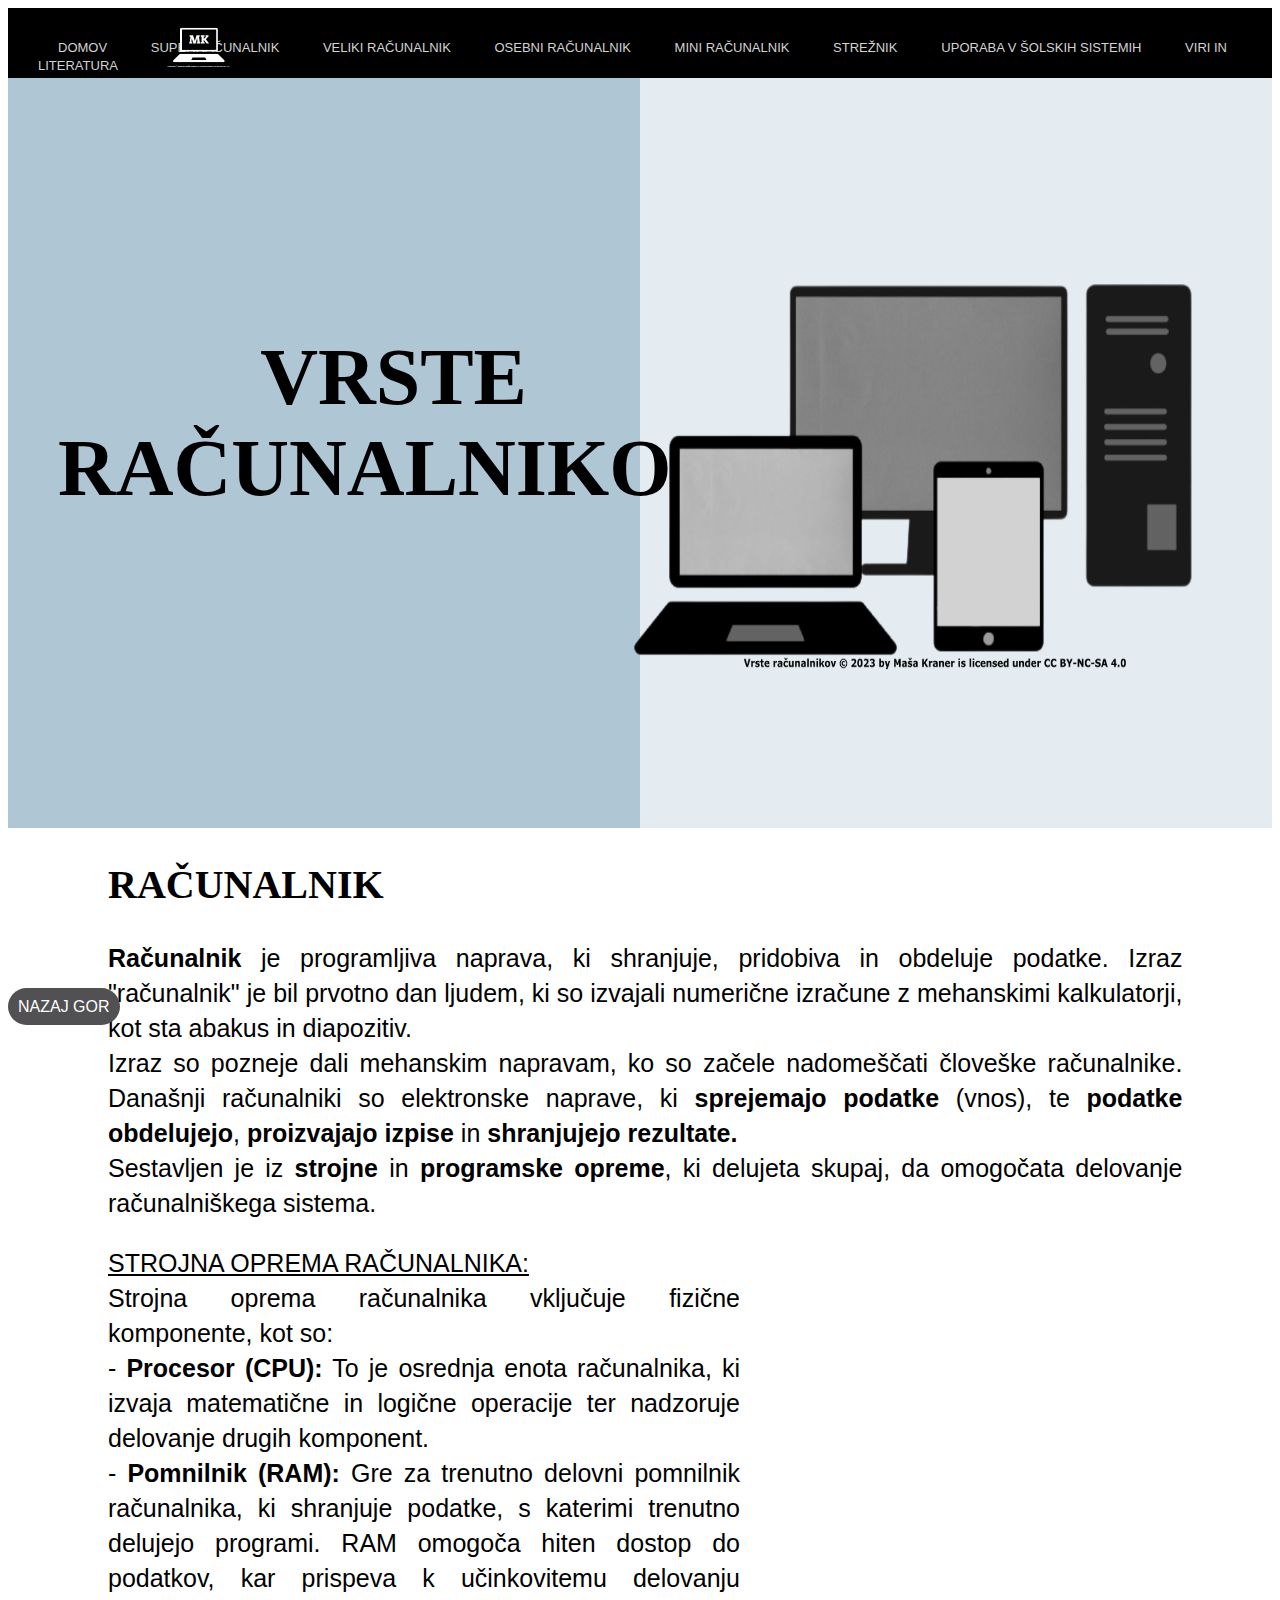
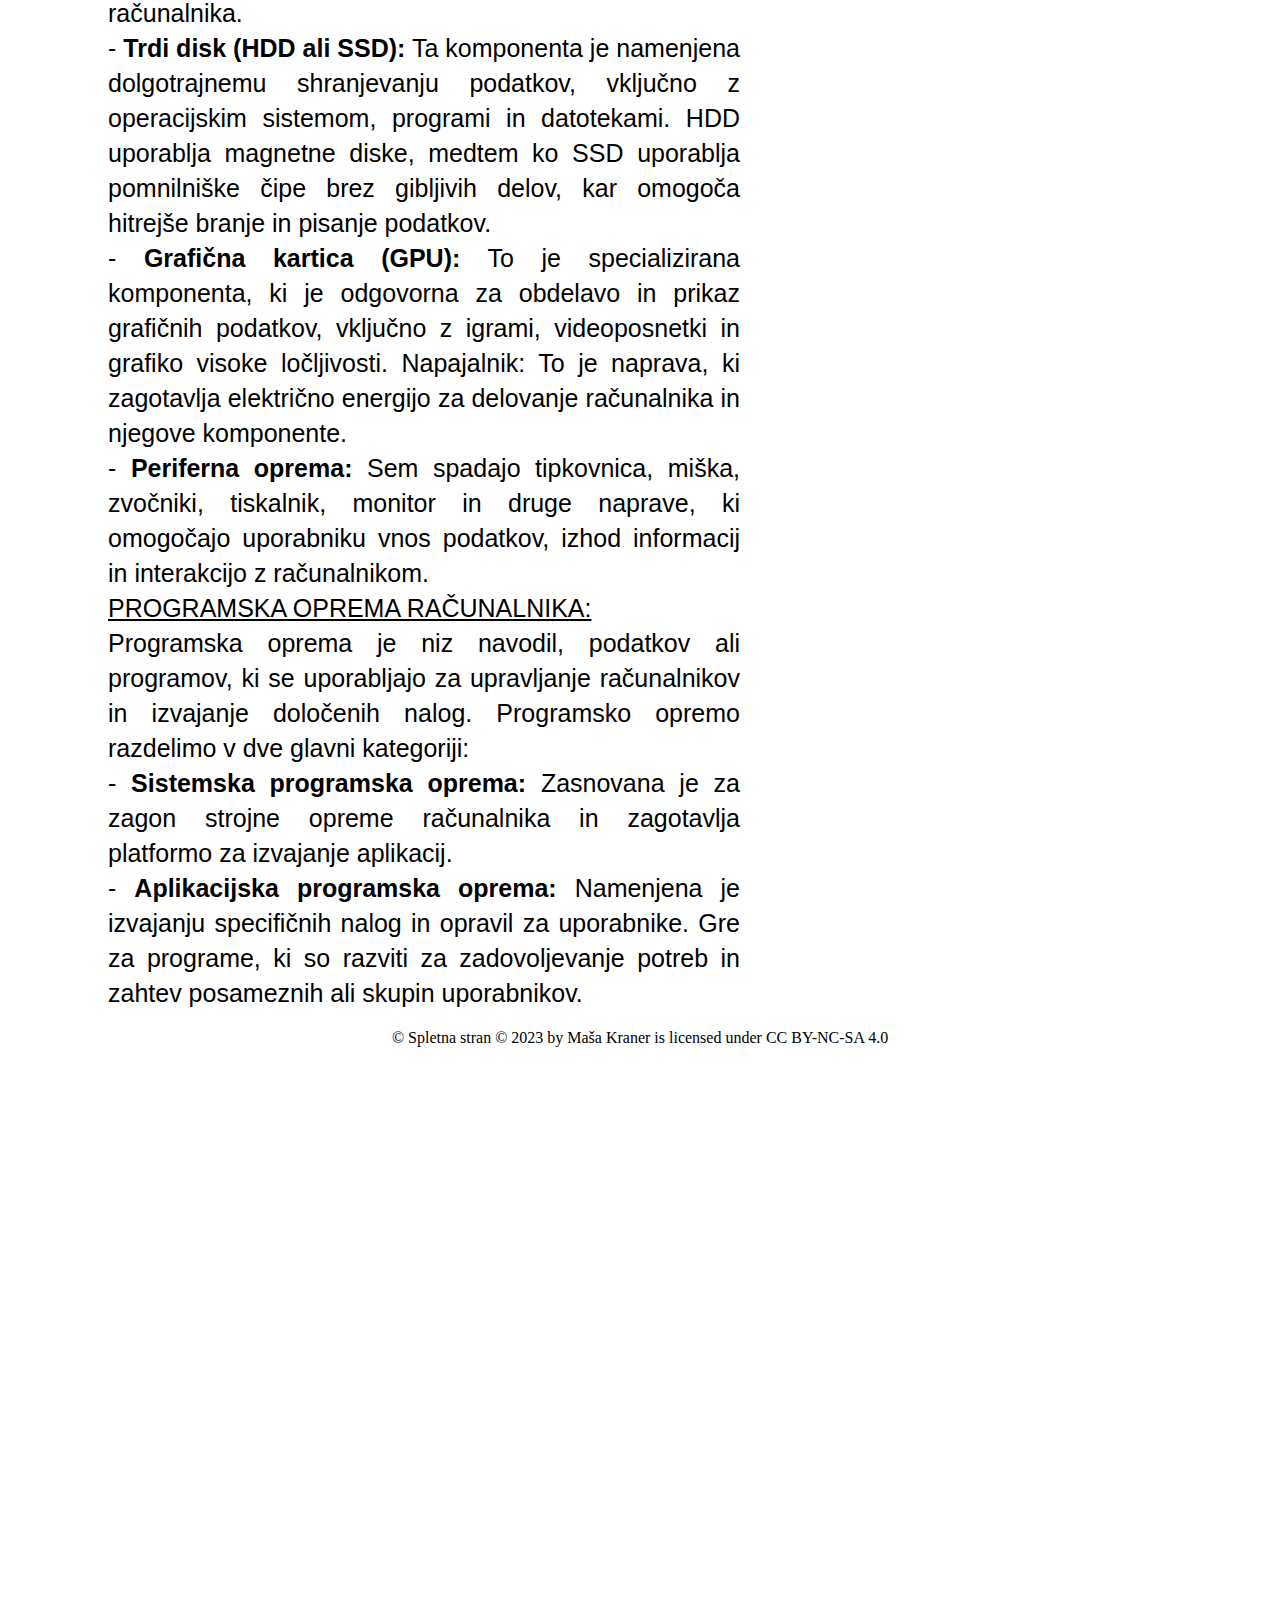
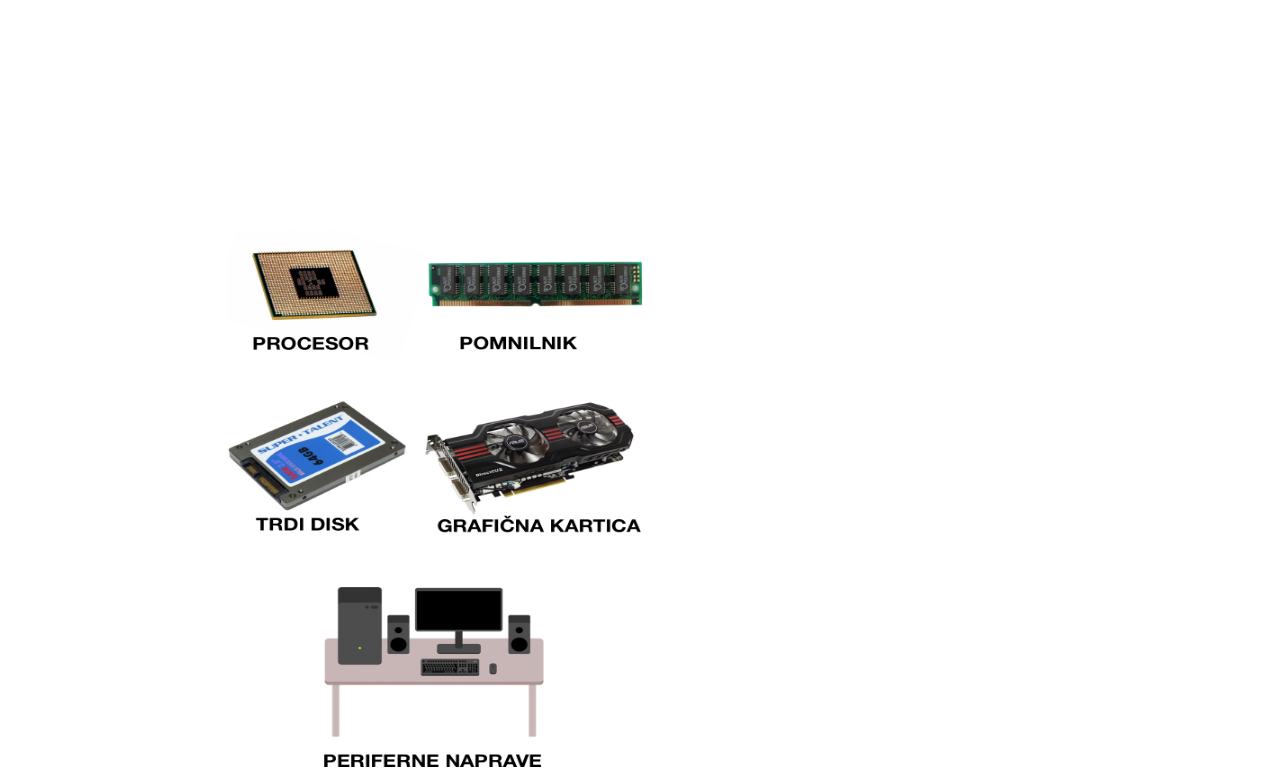
==== commit df6f23dc: "Update index.html" ====
--- a/index.html
+++ b/index.html
@@ -38,9 +38,9 @@
 	Napajalnik: To je naprava, ki zagotavlja električno energijo za delovanje računalnika in njegove komponente. <br>
 	-<b> Periferna oprema:</b> Sem spadajo tipkovnica, miška, zvočniki, tiskalnik, monitor in druge naprave, ki omogočajo uporabniku vnos podatkov, izhod informacij in interakcijo z računalnikom. <br> 
 
-	<img style="position:absolute; right:10%; top:160%;" src="slike/strojna_oprema.jpeg" alt="Vrste racunalnikov © 2023 by Maša Kraner is licensed under CC BY-NC-SA 4.0 " width="450" height="550">   <!-- slika bo na desni strani zaslona, odmakjena od zgornjega in desnega roba glede na procente, prilagodila sem tudi velikosti slik -->
+	<img style="position:absolute; right:10%; top:160%;" src="slike/strojna_oprema.jpeg" alt="Strojn oprema" width="450" height="550">   <!-- slika bo na desni strani zaslona, odmakjena od zgornjega in desnega roba glede na procente, prilagodila sem tudi velikosti slik -->
 
-	<u>PROGRAMSKA OPREMA RAČUNALNIKA:</u> <br>z
+	<u>PROGRAMSKA OPREMA RAČUNALNIKA:</u> <br>
 	Programska oprema je niz navodil, podatkov ali programov, ki se uporabljajo za upravljanje računalnikov in izvajanje določenih nalog. Programsko opremo razdelimo v dve glavni kategoriji: <br>
 	- <b>Sistemska programska oprema:</b> Zasnovana je za zagon strojne opreme računalnika in zagotavlja platformo za izvajanje aplikacij. <br>
 	- <b>Aplikacijska programska oprema:</b> Namenjena je izvajanju specifičnih nalog in opravil za uporabnike. Gre za programe, ki so razviti za zadovoljevanje potreb in zahtev posameznih ali skupin uporabnikov. <br>  </div>
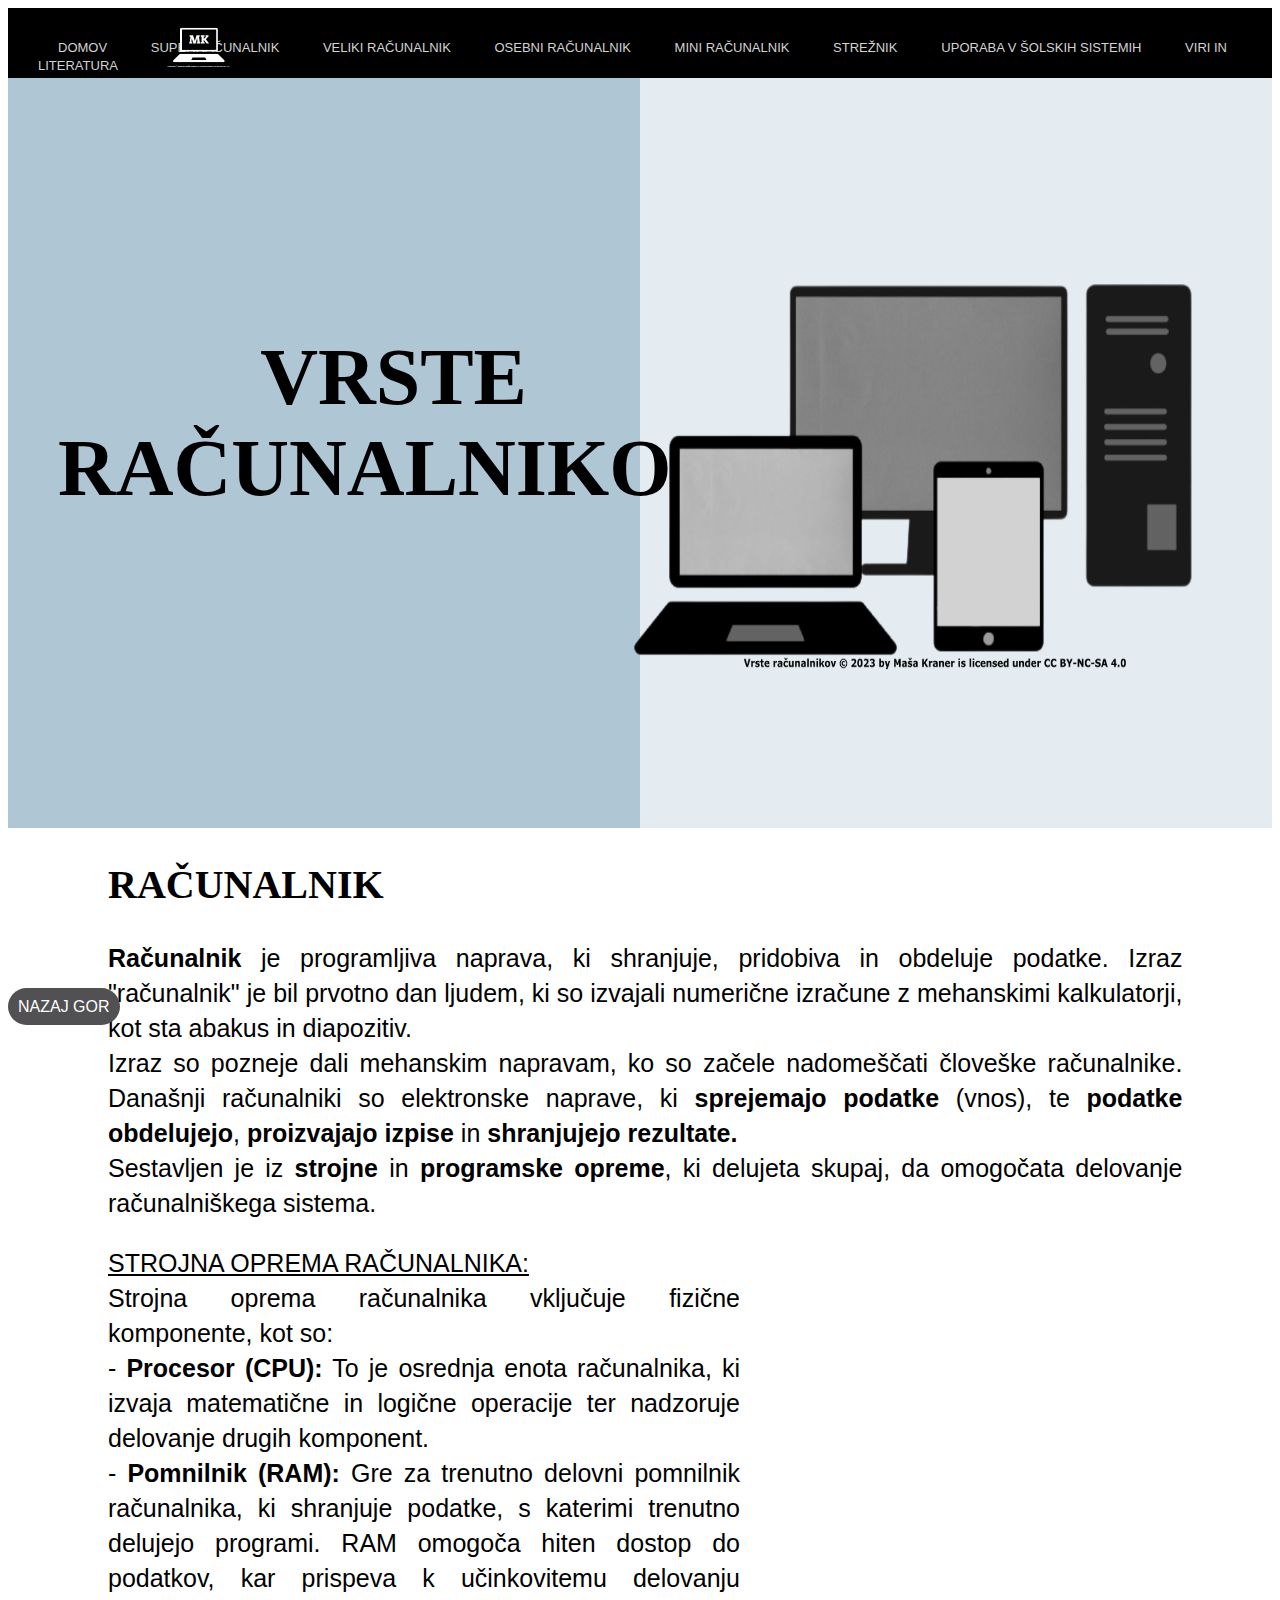
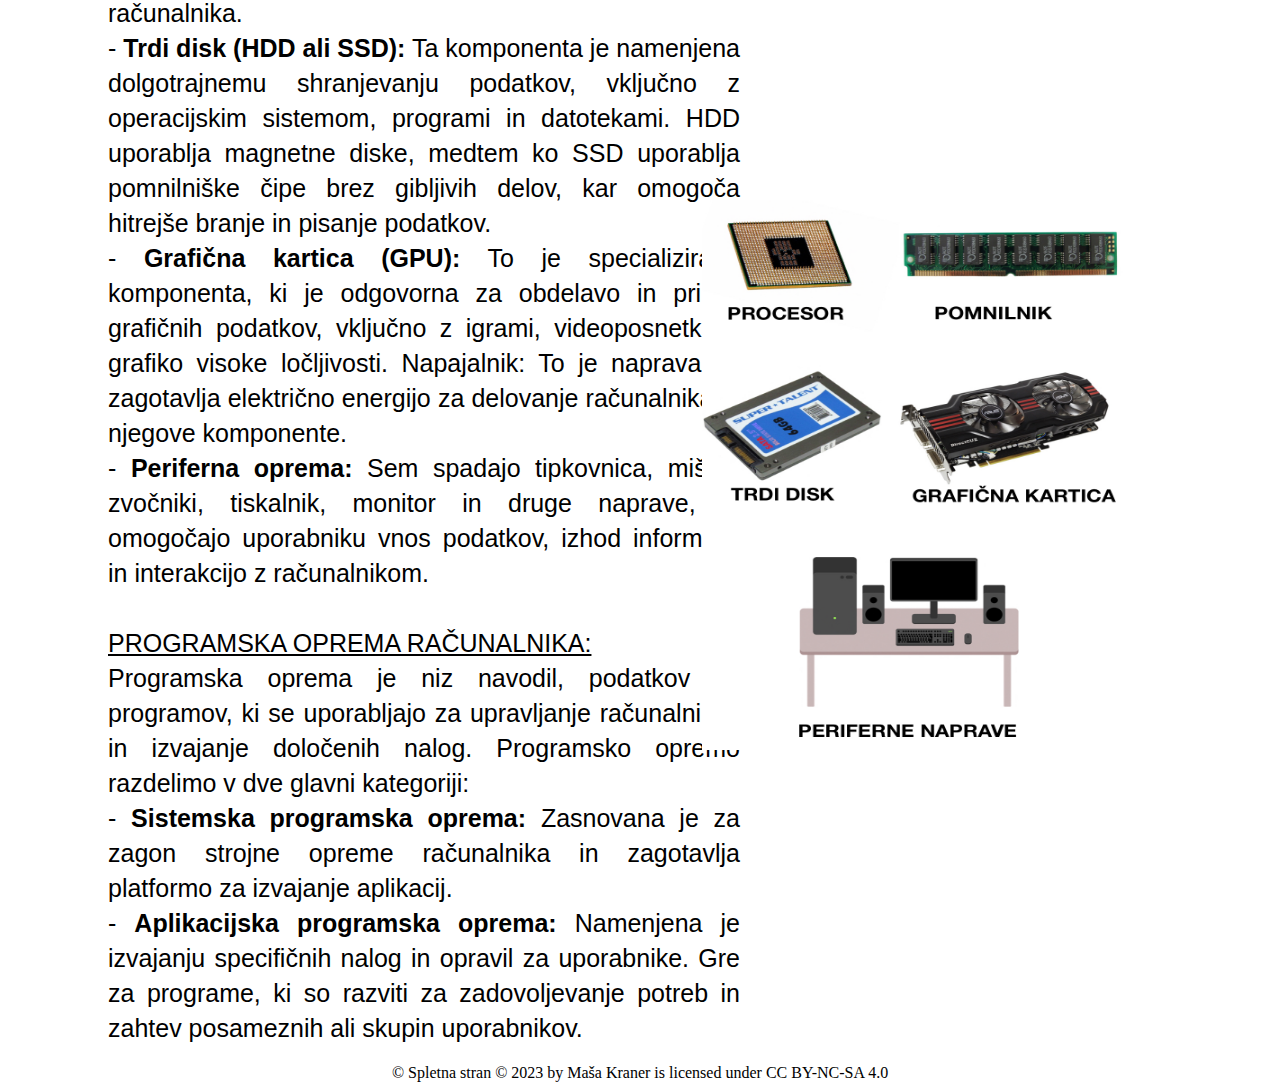
==== commit cdefd386: "Update index.html" ====
--- a/index.html
+++ b/index.html
@@ -36,15 +36,15 @@
 	-<b> Trdi disk (HDD ali SSD):</b> Ta komponenta je namenjena dolgotrajnemu shranjevanju podatkov, vključno z operacijskim sistemom, programi in datotekami. HDD uporablja magnetne diske, medtem ko SSD uporablja pomnilniške čipe brez gibljivih delov, kar omogoča hitrejše branje in pisanje podatkov.<br>
 	-<b> Grafična kartica (GPU):</b> To je specializirana komponenta, ki je odgovorna za obdelavo in prikaz grafičnih podatkov, vključno z igrami, videoposnetki in grafiko visoke ločljivosti.
 	Napajalnik: To je naprava, ki zagotavlja električno energijo za delovanje računalnika in njegove komponente. <br>
-	-<b> Periferna oprema:</b> Sem spadajo tipkovnica, miška, zvočniki, tiskalnik, monitor in druge naprave, ki omogočajo uporabniku vnos podatkov, izhod informacij in interakcijo z računalnikom. <br> 
-
-	<img style="position:absolute; right:10%; top:160%;" src="slike/strojna_oprema.jpeg" alt="Strojn oprema" width="450" height="550">   <!-- slika bo na desni strani zaslona, odmakjena od zgornjega in desnega roba glede na procente, prilagodila sem tudi velikosti slik -->
+	-<b> Periferna oprema:</b> Sem spadajo tipkovnica, miška, zvočniki, tiskalnik, monitor in druge naprave, ki omogočajo uporabniku vnos podatkov, izhod informacij in interakcijo z računalnikom. <br><br>
 
 	<u>PROGRAMSKA OPREMA RAČUNALNIKA:</u> <br>
 	Programska oprema je niz navodil, podatkov ali programov, ki se uporabljajo za upravljanje računalnikov in izvajanje določenih nalog. Programsko opremo razdelimo v dve glavni kategoriji: <br>
 	- <b>Sistemska programska oprema:</b> Zasnovana je za zagon strojne opreme računalnika in zagotavlja platformo za izvajanje aplikacij. <br>
 	- <b>Aplikacijska programska oprema:</b> Namenjena je izvajanju specifičnih nalog in opravil za uporabnike. Gre za programe, ki so razviti za zadovoljevanje potreb in zahtev posameznih ali skupin uporabnikov. <br>  </div>
 
+	<img style="position:absolute; right:10%; top:200%;" src="slike/strojna_oprema.jpeg" alt="Strojn oprema" width="450" height="550">   <!-- slika bo na desni strani zaslona, odmakjena od zgornjega in desnega roba glede na procente, prilagodila sem tudi velikosti slik -->
+	
 	<a href="#" class="gumb_za_gor">NAZAJ GOR</a> <!-- ko uporabnik pride do konca strani, se vmes pojavi gumb, ki te vrne nazaj na zgornjo stran -->
 	
 	<footer style="text-align: center;"> &copy; Spletna stran © 2023 by Maša Kraner is licensed under CC BY-NC-SA 4.0  </footer> <!-- CC licenca spletne strani-->
